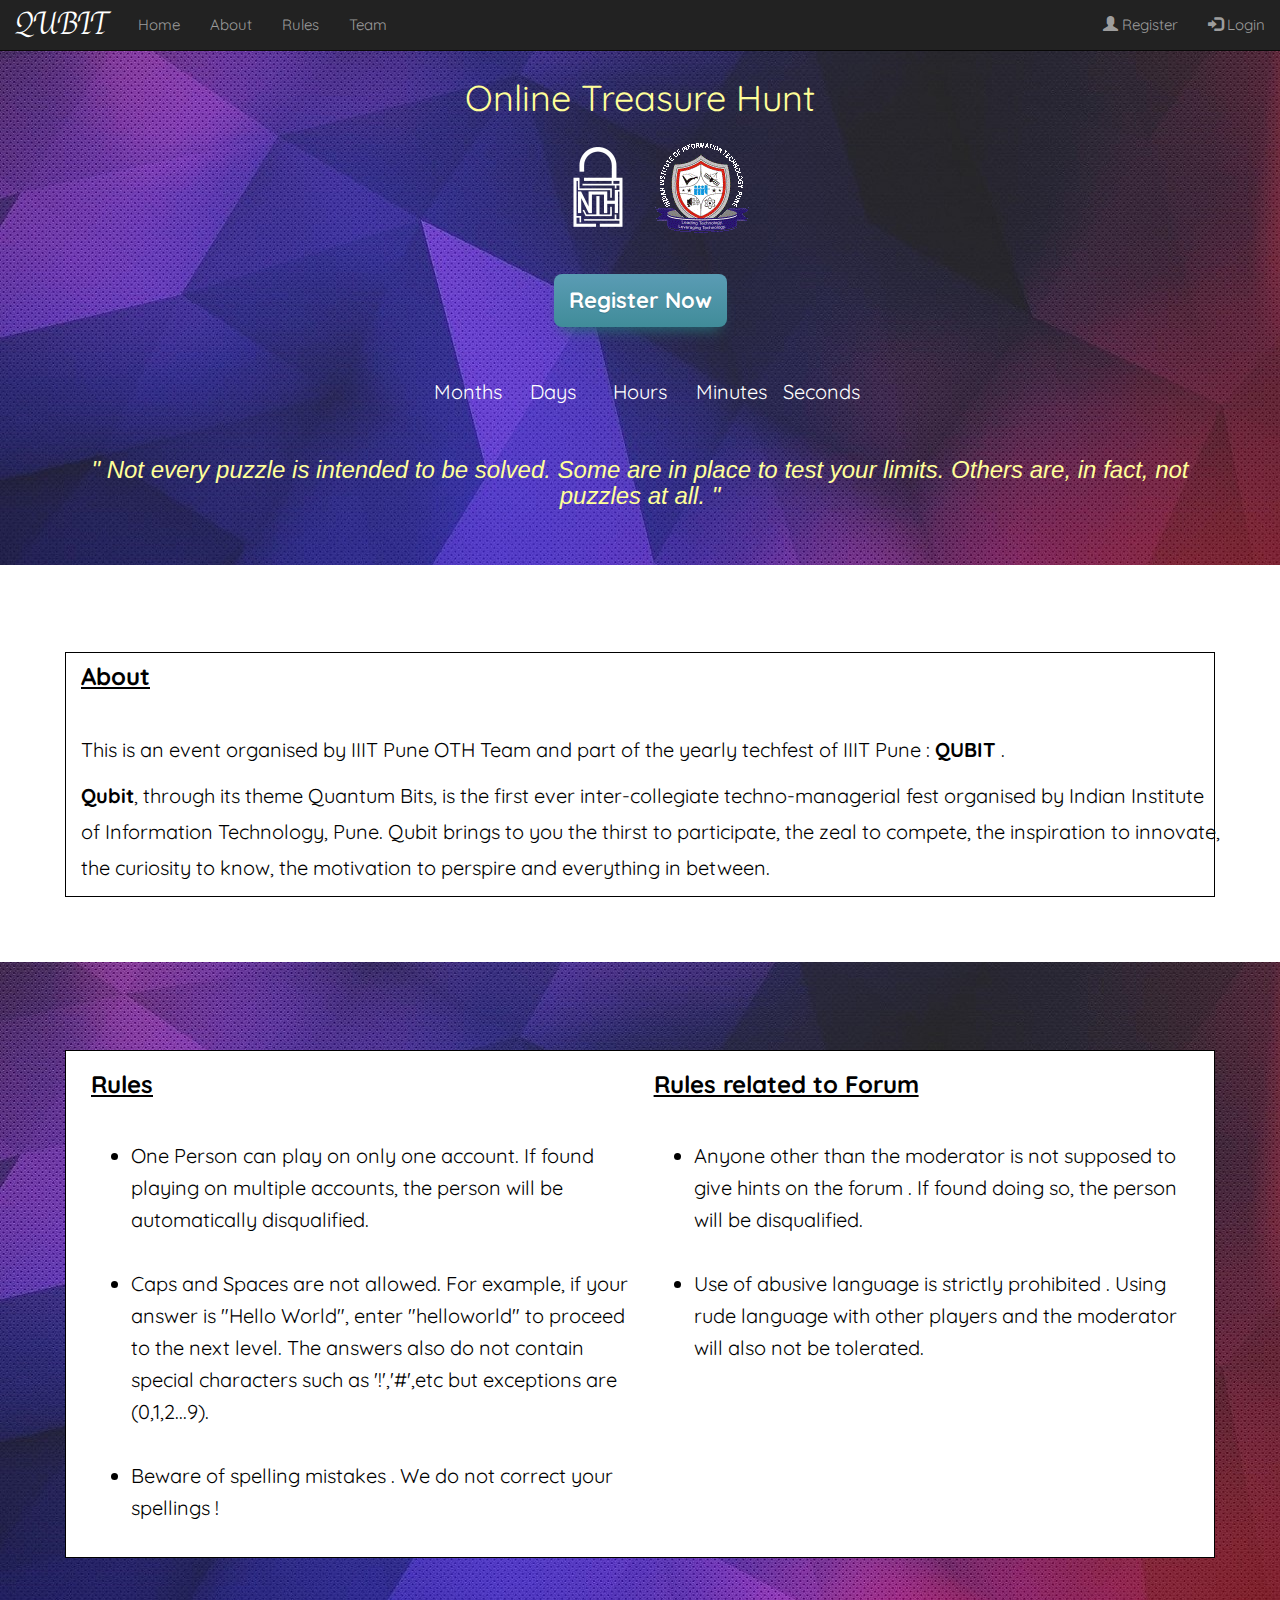
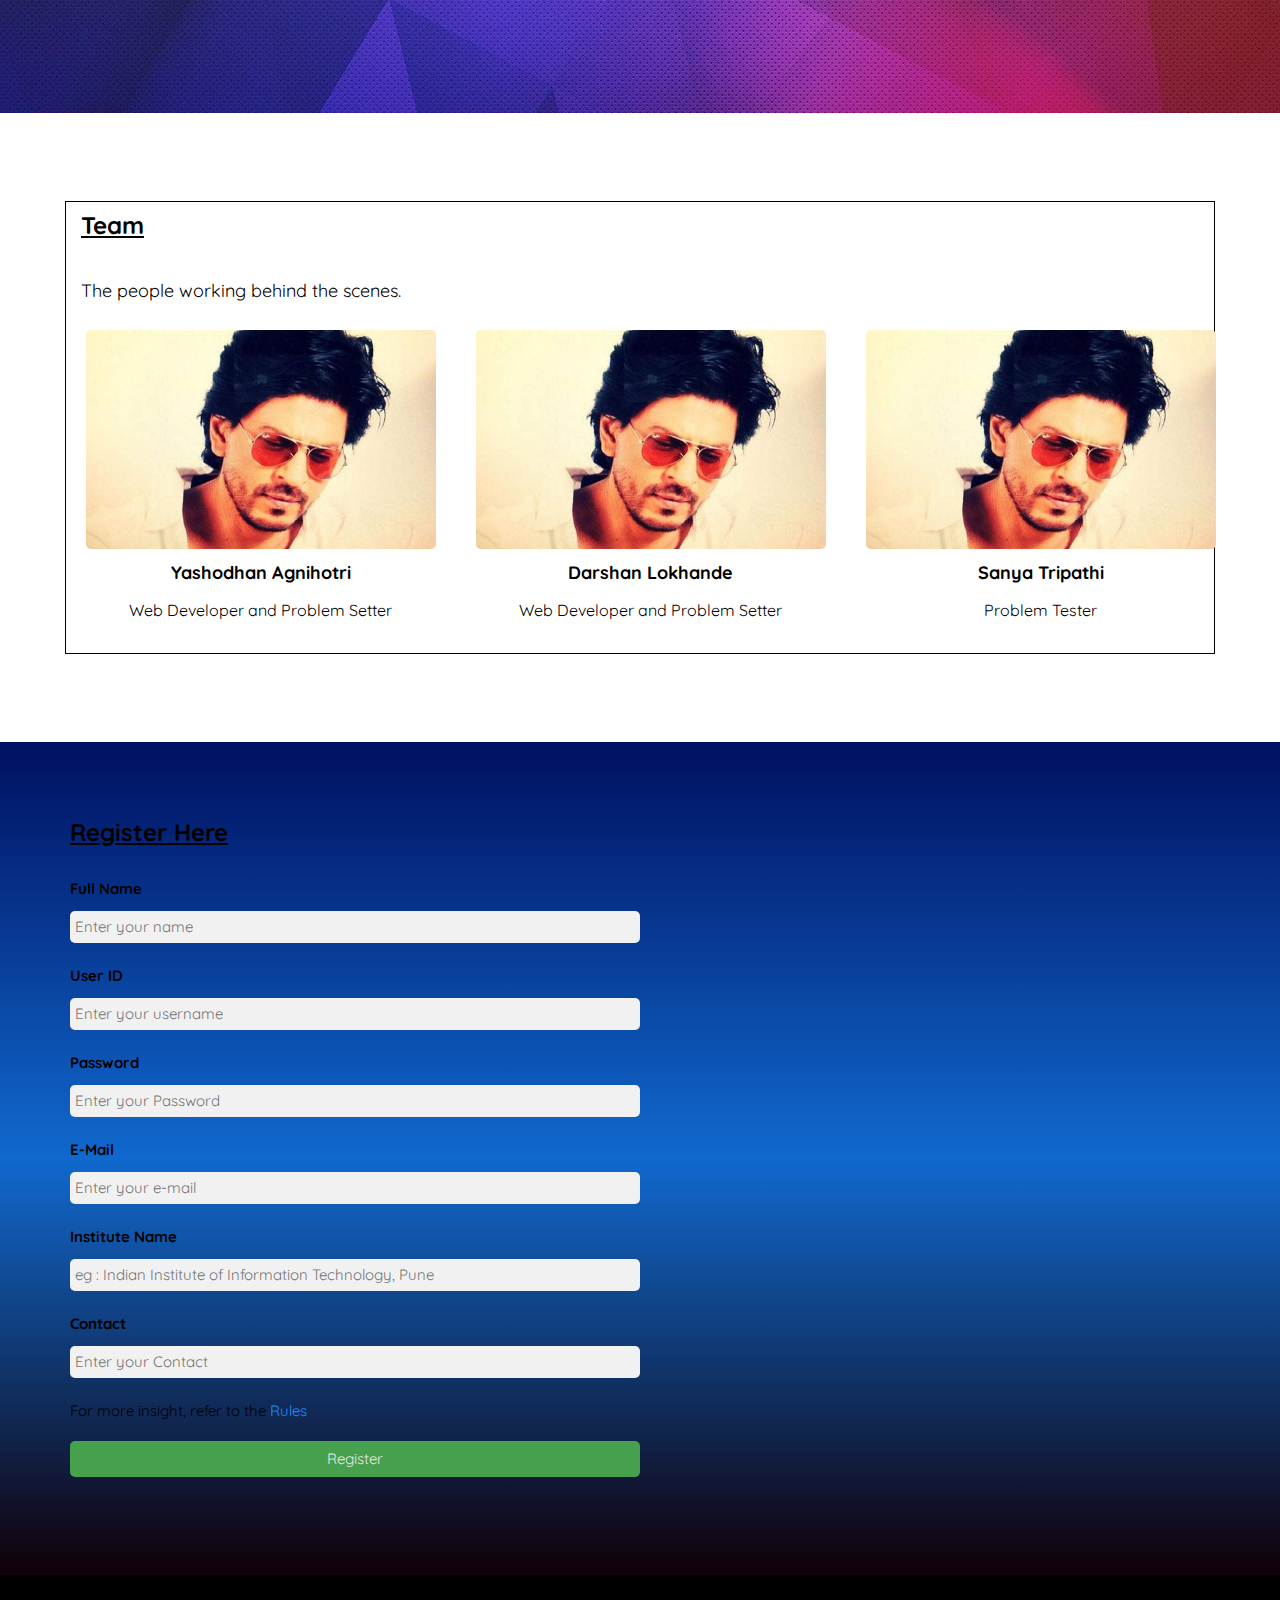
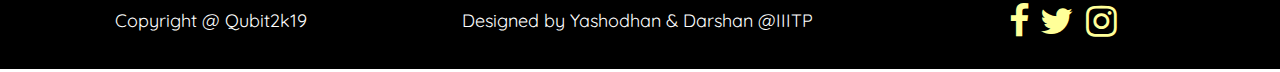
==== index.html @ fe327d82 "Basic" ====
<!DOCTYPE HTML>
<html>

<head>
<title>Online Treasure Hunt | An Event of Qubit 19'</title>
<meta charset="utf-8">
  <meta name="viewport" content="width=device-width, initial-scale=1">
  <link rel="stylesheet" href="https://cdnjs.cloudflare.com/ajax/libs/font-awesome/4.7.0/css/font-awesome.min.css">
  <link rel="stylesheet" href="https://maxcdn.bootstrapcdn.com/bootstrap/3.4.0/css/bootstrap.min.css">
  <link rel="stylesheet" type="text/css" href="styles/w3.css" />
  <link href="https://fonts.googleapis.com/css?family=Quicksand" rel="stylesheet">
  <link href="https://fonts.googleapis.com/css?family=Felipa" rel="stylesheet">
  <script src="https://ajax.googleapis.com/ajax/libs/jquery/3.3.1/jquery.min.js"></script>
  <script src="https://maxcdn.bootstrapcdn.com/bootstrap/3.4.0/js/bootstrap.min.js"></script>
  <script>
$(document).ready(function(){
  $("a").on('click', function(event) {
    if (this.hash !== "") {
      event.preventDefault();

      var hash = this.hash;

      $('html, body').animate({
        scrollTop: $(hash).offset().top
      }, 800, function(){

        window.location.hash = hash;
      });
    } 
  });
});
</script>
  <link rel="stylesheet" type="text/css" href="styles/style1.css" />
</head>

<body>
<div id = "home" class = "heim">

<nav class="navbar navbar-inverse navbar-fixed-top">
  <div class="container-fluid">
    <div class="navbar-header">
      <a class="navbar-brand" href="#home" style = "font-family: 'Felipa', cursive; font-size:30px">QUBIT</a>
    </div>
    <ul class="nav navbar-nav">
      <li><a href="#home">Home</a></li>
      <li><a href="#about">About</a></li>
      <li><a href="#rule">Rules</a></li>
	  <li><a href="#team">Team</a></li>
    </ul>
    <ul class="nav navbar-nav navbar-right">
      <li><a href="#reg"><span class="glyphicon glyphicon-user"></span> Register</a></li>
      <li><a href="login.html"><span class="glyphicon glyphicon-log-in"></span> Login</a></li>
    </ul>
  </div>
</nav>

<div class="w3-animate-opacity">
<br><br><br>
<center>
<h1 class="glow">Online Treasure Hunt</h1>
</center>
</div>

<!-- LOGO Section -->
<center>
<div class = "logo-box">
<img src = "images\nth3.png">
</div>

<div class = "iiitp-box">
<img src = "images\iiitplogo.gif">
</div>
</center>
<!-- Register Button Section -->
<br><br>
<div class="container">
<center>
<a href="#reg" class="myButton">Register Now</a>
</center>
</div>
<!--Clock Section -->
<script>

  //var dateString = "2019/9/15";
  var deadline = new Date(2019,7,15,23);
    
  function updateClock(){
  var today = Date();
  var diff = Date.parse(deadline) - Date.parse(today);
    if(diff<=0){
      clearInterval(interval);
    }
    else{
  var seconds = Math.floor((diff/1000)%60);
  var minutes = Math.floor((diff/1000/60)%60);
  var hours = Math.floor((diff/1000/60/60)%24);
  var days = Math.floor(diff/(1000*60*60*24)%30.5);
  var months = Math.floor(diff/(1000*60*60*24*30.5)%12);
    
     $("#months").text(('0'+months).slice(-2));
     $("#days").text(('0'+days).slice(-2));
     $("#hours").text(('0'+hours).slice(-2));
     $("#minutes").text(('0'+minutes).slice(-2));
     $("#seconds").text(('0'+seconds).slice(-2));
    
    }//EOF ELSE
  
  }//EOF FUNCTION
  
 var interval = setInterval(updateClock,1000);

</script>
<div id="timer">
        <div id="clock">
		<div class="block">
          <span class="digit" id="months" ></span>
            <p style="color:white;">Months</p>
          </div>
        <div class="block">
          <span class="digit" id="days" ></span>
            <p style="color:white;">Days</p>
          </div>
          <div class="block">
            <span class="digit" id="hours"></span>
              <p style="color:white">Hours</p>
          </div>
          <div class="block" >
            <span class="digit" id="minutes"></span>
              <p style="color:white">Minutes</p>
          </div>
  
          <div class="block">
            <span class="digit" id="seconds"></span>
            <p style="color:white">Seconds</p>
        </div>
      </div>
      </div>
	  <div class = "container">
	  <center><h3><i>" Not every puzzle is intended to be solved. Some are in place to test your limits. Others are, in fact, not puzzles at all. "</i></h3></center>
	  </div>

<!-- Content Section -->
<br><br>
</div>
<div id = "about">
<br>
<div class="transbox">
<div class = "container">
<h3 style="font-family:'Quicksand',sans-serif; color:#000;"><b><u>About</u></b></h3><br>
<h4>
<div class = "about">
<p>This is an event organised by IIIT Pune OTH Team and part of the yearly techfest of IIIT Pune : <strong>QUBIT</strong> .</p>
<p><strong>Qubit</strong>, through its theme Quantum Bits, is the first ever inter-collegiate techno-managerial fest organised by Indian Institute of Information Technology, Pune. Qubit brings to you the thirst to participate, the zeal to compete, the inspiration to innovate, the curiosity to know, the motivation to perspire and everything in between.</p> 
</div>
</h4>
</div>
</div>
</div>

<!--Rules Section -->
<div id = "rule" class = "heim">
<br>
<div id="rules">
<div class = "transbox">
<div class = "container">
<span class = "rulescontainer">
<h3 style="font-family:'Quicksand',sans-serif;"><b><u>Rules</u></b></h3><br>
<h4><ul>
<li>One Person can play on only one account. If found playing on multiple accounts, the person will be automatically disqualified.</li><br>
<li>Caps and Spaces are not allowed. For example, if your answer is "Hello World", enter "helloworld" to proceed to the next level. The answers also do not contain special characters such as '!','#',etc but exceptions are (0,1,2...9).</li><br>
<li>Beware of spelling mistakes . We do not correct your spellings !</li><br>
</ul>
</h4>
</span>
<span class = "rulesforumcontainer">
<h3 style = "font-family:'Quicksand',sans-serif;"><b><u>Rules related to Forum</u></b></h3><br>
<h4><ul>
<li>Anyone other than the moderator is not supposed to give hints on the forum . If found doing so, the person will be disqualified. </li><br>
<li>Use of abusive language is strictly prohibited . Using rude language with other players and the moderator will also not be tolerated.</li><br>
</ul>
</h4>
</span>
</div>
</div>
<br><br>
</div>
<br><br>
</div>

<!-- Team Section -->
<div id = "team">
<br>
<div class = "transbox">
<div class = "container">
<h3 style="font-family:'Quicksand',sans-serif; color:#000;"><b><u>Team</u></b></h3><br>
<h5 style="font-family:'Quicksand',sans-serif;">
<p>The people working behind the scenes.</p>
</h5>
<div class="row">
  <div class="column">
    <img src="images/srk.jpg" alt="Snow" style="width:100% ; border-radius:5px;">
	<p>
	<center><h5 style="font-family:'Quicksand',sans-serif; line-height:1.6;"><b>Yashodhan Agnihotri</b></h5></center>
	</p>
	<p>
	<center><h6 style="font-family:'Quicksand',sans-serif; line-height:1.6;">Web Developer and Problem Setter</h6></center>
	</p>
  </div>
  <div class="column">
    <img src="images/srk.jpg" alt="Forest" style="width:100%; border-radius:5px;">
	<p>
	<center><h5 style="font-family:'Quicksand',sans-serif; line-height:1.6;"><b>Darshan Lokhande</b></h5></center>
	</p>
	<p>
	<center><h6 style="font-family:'Quicksand',sans-serif; line-height:1.6;">Web Developer and Problem Setter</h6></center>
	</p>
  </div>
  <div class="column">
    <img src="images/srk.jpg" alt="Mountains" style="width:100%; border-radius:5px;">
	<p>
	<center><h5 style="font-family:'Quicksand',sans-serif; line-height:1.6;"><b>Sanya Tripathi</b></h5></center>
	</p>
	<p>
	<center><h6 style="font-family:'Quicksand',sans-serif; line-height:1.6;">Problem Tester</h6></center>
	</p>
  </div>
</div>
</div>
</div>
<br>
</div>

<!-- Registration Section -->
<div id = "reg" class = "regback">
<form action="action_page.php">
  <div class="container">
  <br><br><br>
	<div class = "colourchange">
    <h3 style = "font-family:'Quicksand',sans-serif;"><b><u>Register Here</u></b></h3><br>
    <label for="name"><b>Full Name</b></label><br>
    <input type="text" placeholder="Enter your name" name="fullname" required>
	<br>
	<label for="username"><b>User ID</b></label><br>
    <input type="text" placeholder="Enter your username" name="username" required>
	<br>
    <label for="psw"><b>Password</b></label><br>
    <input type="password" placeholder="Enter your Password" name="psw" required>
	<br>
	<label for="email"><b>E-Mail</b></label><br>
    <input type="text" placeholder="Enter your e-mail" name="email" required>
	<br>
	<label for="email"><b>Institute Name</b></label><br>
    <input type="text" placeholder="eg : Indian Institute of Information Technology, Pune" name="email" required>
	<br>
    <label for="contact"><b>Contact</b></label><br>
    <input type="text" placeholder="Enter your Contact" name="contact" required>
	<br>
	</div>
    <p class = "colourchange">For more insight, refer to the <a href="#rule" style="color:dodgerblue">Rules</a></p>
    <div class="clearfix">
      <button type="submit" class="signupbtn">Register</button>
    </div>
  </div>
</form>
<br><br><br><br>
</div>

<div class = "footer">
	<div class = "left-footer">
		<br>
				<center>
					<p style="color:#fff;">
					Copyright @ Qubit2k19
				</p>
				</center>
	</div>
	<div class="middle-footer">
		<center>
		<br>	
		<p style="color:#fff;">
			Designed by Yashodhan & Darshan @IIITP 
		</p>
	</center>
	</div>
	<div class = "right-footer">
        <div>
            	<br>
            	<center>
                <a href="https://www.facebook.com/"><i id="social-fb" class="fa fa-facebook fa-3x social"></i></a>
	            <a href="https://twitter.com/"><i id="social-tw" class="fa fa-twitter fa-3x social"></i></a>
	            <a href="https://instagram.com/"><i id="social-ig" class="fa fa-instagram fa-3x social"></i></a>
	            </center>        
		</div>
	</div>
</div>
<div class="footerr">
	</div>
</body>
</html>
---- styles/style1.css ----
:root
{
	--font-family-sans-serif: -apple-system,BlinkMacSystemFont,"Segoe UI",Roboto,"Helvetica Neue",Arial,"Noto Sans",sans-serif,"Apple Color Emoji","Segoe UI Emoji","Segoe UI Symbol","Noto Color Emoji";
    --font-family-monospace: SFMono-Regular,Menlo,Monaco,Consolas,"Liberation Mono","Courier New",monospace;
	
}
html
{
  padding:0;
  margin:0;
}

.heim
{
	background-image:url(../images/back33.jpg) ; 
	background-repeat : no-repeat;
	
}

body
{
	font-size:100%;
	color:#ffff99;
	height:100%;
	font-family:'Quicksand',sans-serif;
  
}

#clock{
  display:block;
  width:40vw;
  margin-left:auto;
  margin-right:auto;
  margin-top:20px;
  padding:20px;
  text-align:center;
  
}

.footer
{
	width:100%;
	height:90px;
	background:#000;
	border: 0px;
	border-collapse: collapse;
	margin:0;
	padding:0;

}

.footerr
{
  width:100%;
  background:#000;
  border: 0px;
  border-collapse: collapse;
  margin:0;
  padding:0;
  height:4px;
}

div.left-footer
{
	display:inline-block;
	width:33%;
  height:100%;
  font-size:120%;
	overflow:hidden;
  padding-top: 5px;

  
}

div.middle-footer
{
  width:33%;
  display:inline-block;
  overflow:hidden;
  height:100%;
  font-size:120%;
  padding-top: 5px;
}

div.right-footer
{
	display:inline-block;
	width:33%;
  height:100%; 
	overflow:hidden;
}

/*Social icons footer begin */
.social:hover {
     -webkit-transform: scale(1.1);
     -moz-transform: scale(1.1);
     -o-transform: scale(1.1);
 }
 .social {
     -webkit-transform: scale(0.8);
     /* Browser Variations: */
     
     -moz-transform: scale(0.8);
     -o-transform: scale(0.8);
     -webkit-transition-duration: 0.5s;
     -moz-transition-duration: 0.5s;
     -o-transition-duration: 0.5s;
 }

/*
    Multicoloured Hover Variations
*/
 
 #social-fb:hover {
     color: #3B5998;
 }
 #social-tw:hover {
     color: #4099FF;
 }
 #social-ig:hover {
     color: #d34836;
 }
 
/*Social icons footer end */


.block{
  display:inline-block;
  width:16%;
  margin:0.3vw;
  padding:0.5vw;
  font-size:20px;
  text-align:center;
}

.digit{
  display:block;
  font-size:50px;
  background-color:#237bc4;
  overflow:hidden;
  color:#18123C;
}


ul
{
	line-height:1.6;
	font-family:'Quicksand',sans-serif;
}

.glow {
  text-align: center;
  -webkit-animation: glow 1s ease-in-out infinite alternate;
  -moz-animation: glow 1s ease-in-out infinite alternate;
  animation: glow 1s ease-in-out infinite alternate;
  font-family:'Quicksand',sans-serif;
}

.about
{
	line-height:1.8;
	font-family:'Quicksand',sans-serif;
	color:#000;
}

span.rulescontainer
{
	display:inline-block;
	width:49%;
	height:500px;
	padding:10px;
	font-family:'Quicksand',sans-serif;
	color:#000;
	overflow:hidden;
}

span.rulesforumcontainer
{
	display:inline-block;
	width:49%;
	height:500px;
	padding:10px;
	overflow:hidden;
	font-family:'Quicksand',sans-serif;
	color:#000;
}

div.transbox 
{
	margin:65px;
  background-color: #ffffff;
  color:#000;
  border: 1px solid black;
  filter: alpha(opacity=60); 
  /* For IE8 and earlier */
}

@-webkit-keyframes glow {
  from {
    text-shadow: 0 0 1px #fff, 0 0 3px #fff, 0 0 5px #0053b2, 0 0 7px #0053b2, 0 0 8px #0053b2, 0 0 9px #0053b2, 0 0 10px #0053b2;
  }
  to {
    text-shadow: 0 0 2px #fff, 0 0 4px #3188ed, 0 0 6px #3188ed, 0 0 7px #3188ed, 0 0 8px #3188ed, 0 0 9px #3188ed, 0 0 10px #3188ed;
  }
}

.logo-box
{
	display:inline-block;
	background:url(images\iiitplogo.png);
	 width: 100px;
	height: 100px;
	padding: 10px;
  
}

.iiitp-box
{
	display:inline-block;
	background:url(images\nth3.png);
	 width: 100px;
  height: 100px;
  padding: 10px;  
}

.myButton {
	-moz-box-shadow: 0px 10px 14px -7px #276873;
	-webkit-box-shadow: 0px 10px 14px -7px #276873;
	box-shadow: 0px 10px 14px -7px #276873;
	background:-webkit-gradient(linear, left top, left bottom, color-stop(0.05, #599bb3), color-stop(1, #408c99));
	background:-moz-linear-gradient(top, #599bb3 5%, #408c99 100%);
	background:-webkit-linear-gradient(top, #599bb3 5%, #408c99 100%);
	background:-o-linear-gradient(top, #599bb3 5%, #408c99 100%);
	background:-ms-linear-gradient(top, #599bb3 5%, #408c99 100%);
	background:linear-gradient(to bottom, #599bb3 5%, #408c99 100%);
	filter:progid:DXImageTransform.Microsoft.gradient(startColorstr='#599bb3', endColorstr='#408c99',GradientType=0);
	background-color:#599bb3;
	-moz-border-radius:8px;
	-webkit-border-radius:8px;
	border-radius:8px;
	display:inline-block;
	cursor:pointer;
	color:#ffffff;
	font-family:Arial;
	font-size:22px;
	font-weight:bold;
	padding:10px 15px;
	text-decoration:none;
	text-shadow:0px 1px 0px #3d768a;
	font-family:'Quicksand',sans-serif;
}
.myButton:hover {
	background:-webkit-gradient(linear, left top, left bottom, color-stop(0.05, #408c99), color-stop(1, #599bb3));
	background:-moz-linear-gradient(top, #408c99 5%, #599bb3 100%);
	background:-webkit-linear-gradient(top, #408c99 5%, #599bb3 100%);
	background:-o-linear-gradient(top, #408c99 5%, #599bb3 100%);
	background:-ms-linear-gradient(top, #408c99 5%, #599bb3 100%);
	background:linear-gradient(to bottom, #408c99 5%, #599bb3 100%);
	filter:progid:DXImageTransform.Microsoft.gradient(startColorstr='#408c99', endColorstr='#599bb3',GradientType=0);
	background-color:#408c99;
	font-family:'Quicksand',sans-serif;
	text-decoration:none;
	color:#fff;
}
.myButton:active {
	position:relative;
	top:1px;
	font-family:'Quicksand',sans-serif;
	text-decoration:none;
}

.regback
{
	background-image:linear-gradient(to bottom, #001060, #1069ce , #110008);
	background-repeat:no-repaeat;
}
.column {
  float: left;
  width: 33.33%;
  padding: 20px;
}

.row::after {
  content: "";
  clear: both;
  display: table;
}
/*Login */

.myLogin {
	-moz-box-shadow: 0px 10px 14px -7px #276873;
	-webkit-box-shadow: 0px 10px 14px -7px #276873;
	box-shadow: 0px 10px 14px -7px #276873;
	background:-webkit-gradient(linear, left top, left bottom, color-stop(0.05, #4caf50), color-stop(1, #329936));
	background:-moz-linear-gradient(top, #4caf50 5%, #329936 100%);
	background:-webkit-linear-gradient(top, #4caf50 5%, #329936 100%);
	background:-o-linear-gradient(top, #4caf50 5%, #329936 100%);
	background:-ms-linear-gradient(top, #4caf50 5%, #329936 100%);
	background:linear-gradient(to bottom, #4caf50 5%, #329936 100%);
	filter:progid:DXImageTransform.Microsoft.gradient(startColorstr='#4caf50', endColorstr='#329936',GradientType=0);
	background-color:#4caf50;
	-moz-border-radius:8px;
	-webkit-border-radius:8px;
	border-radius:8px;
	display:inline-block;
	cursor:pointer;
	color:#ffffff;
	font-family:Arial;
	font-size:15px;
	font-weight:bold;
	padding:10px 15px;
	text-decoration:none;
	text-shadow:0px 1px 0px #3bc644;
	font-family:'Quicksand',sans-serif;
}
.myLogin:hover {
	background:-webkit-gradient(linear, left top, left bottom, color-stop(0.05,#329936 ), color-stop(1, #4caf50));
	background:-moz-linear-gradient(top, #329936 5%, #4caf50 100%);
	background:-webkit-linear-gradient(top, #329936 5%, #4caf50 100%);
	background:-o-linear-gradient(top, #329936 5%, #4caf50 100%);
	background:-ms-linear-gradient(top, #329936 5%, #4caf50 100%);
	background:linear-gradient(to bottom, #329936 5%, #4caf50 100%);
	filter:progid:DXImageTransform.Microsoft.gradient(startColorstr='#329936', endColorstr='#4caf50',GradientType=0);
	background-color:#329936;
	font-family:'Quicksand',sans-serif;
}
.myLogin:active {
	position:relative;
	top:1px;
	font-family:'Quicksand',sans-serif;
}

/* Login End*/


* {box-sizing: border-box}

/* Full-width input fields */
  input[type=text], input[type=password] {
  width: 50%;
  padding: 5px;
  margin: 5px 0 22px 0;
  display: inline-block;
  border: none;
  border-radius:5px;
  background: #f1f1f1;
  color:#000;
}

input[type=text]:focus, input[type=password]:focus {
  background-color: #ddd;
  outline: none;
}

hr {
  margin-bottom: 25px;
}

/* Set a style for all buttons */
button {
  background-color: #4CAF50;
  color: white;
  padding: 7px 20px;
  margin: 8px 0;
  border: none;
  border-radius:5px;
  cursor: pointer;
  width: 100%;
  opacity: 0.9;
}

button:hover {
  opacity:1;
}

/* Extra styles for the cancel button */
.cancelbtn {
  padding: 14px 20px;
  background-color: #f44336;
}

/* Float cancel and signup buttons and add an equal width */
.cancelbtn, .signupbtn {
  float: left;
  width: 50%;
}

/* Add padding to container elements */

/* Clear floats */
.clearfix::after {
  content: "";
  clear: both;
  display: table;
}

/* Change styles for cancel button and signup button on extra small screens */
@media screen and (max-width: 300px) {
  .cancelbtn, .signupbtn {
    width: 100%;
  }
}

.colourchange
{
	color:#000;
}

/* Login html css */
.card-container.card {
    max-width: 350px;
    padding: 40px 40px;
}

.btn {
    font-weight: 700;
    height: 36px;
    -moz-user-select: none;
    -webkit-user-select: none;
    user-select: none;
    cursor: default;
}

/*
 * Card component
 */
.card {
	opacity:0.8;
    background-color: #302f2f;
    /* just in case there no content*/
    padding: 20px 25px 30px;
    margin: 0 auto 25px;
    margin-top: 50px;
    /* shadows and rounded borders */
    -moz-border-radius: 2px;
    -webkit-border-radius: 2px;
    border-radius: 2px;
    -moz-box-shadow: 0px 2px 2px rgba(0, 0, 0, 0.3);
    -webkit-box-shadow: 0px 2px 2px rgba(0, 0, 0, 0.3);
    box-shadow: 0px 2px 2px rgba(0, 0, 0, 0.3);
}

.profile-img-card {
    width: 96px;
    height: 96px;
    margin: 0 auto 10px;
    display: block;
    -moz-border-radius: 50%;
    -webkit-border-radius: 50%;
    border-radius: 50%;
}

/*
 * Form styles
 */
.profile-name-card {
    font-size: 16px;
    font-weight: bold;
    text-align: center;
    margin: 10px 0 0;
    min-height: 1em;
}

.reauth-email {
    display: block;
    color: #404040;
    line-height: 2;
    margin-bottom: 10px;
    font-size: 14px;
    text-align: center;
    overflow: hidden;
    text-overflow: ellipsis;
    white-space: nowrap;
    -moz-box-sizing: border-box;
    -webkit-box-sizing: border-box;
    box-sizing: border-box;
}

.form-signin #inputEmail,
.form-signin #inputPassword {
    direction: ltr;
    height: 44px;
    font-size: 16px;
	opacity:1;
}

.form-signin input[type=email],
.form-signin input[type=password],
.form-signin input[type=text],
.form-signin button {
    width: 100%;
    display: block;
    margin-bottom: 10px;
    z-index: 1;
    position: relative;
    -moz-box-sizing: border-box;
    -webkit-box-sizing: border-box;
    box-sizing: border-box;
}

.form-signin .form-control:focus {
    border-color: rgb(104, 145, 162);
    outline: 0;
    -webkit-box-shadow: inset 0 1px 1px rgba(0,0,0,.075),0 0 8px rgb(104, 145, 162);
    box-shadow: inset 0 1px 1px rgba(0,0,0,.075),0 0 8px rgb(104, 145, 162);
}

.btn.btn-signin {
    /*background-color: #4d90fe; */
    background-color: rgb(104, 145, 162);
    /* background-color: linear-gradient(rgb(104, 145, 162), rgb(12, 97, 33));*/
    padding: 0px;
    font-weight: 700;
    font-size: 14px;
    height: 36px;
    -moz-border-radius: 3px;
    -webkit-border-radius: 3px;
    border-radius: 3px;
    border: none;
    -o-transition: all 0.218s;
    -moz-transition: all 0.218s;
    -webkit-transition: all 0.218s;
    transition: all 0.218s;
}

.btn.btn-signin:hover,
.btn.btn-signin:active,
.btn.btn-signin:focus {
    background-color: rgb(12, 97, 33);
}

.forgot-password {
    color: rgb(104, 145, 162);
}

.forgot-password:hover,
.forgot-password:active,
.forgot-password:focus{
    color: rgb(12, 97, 33);
}
/*End login html css */
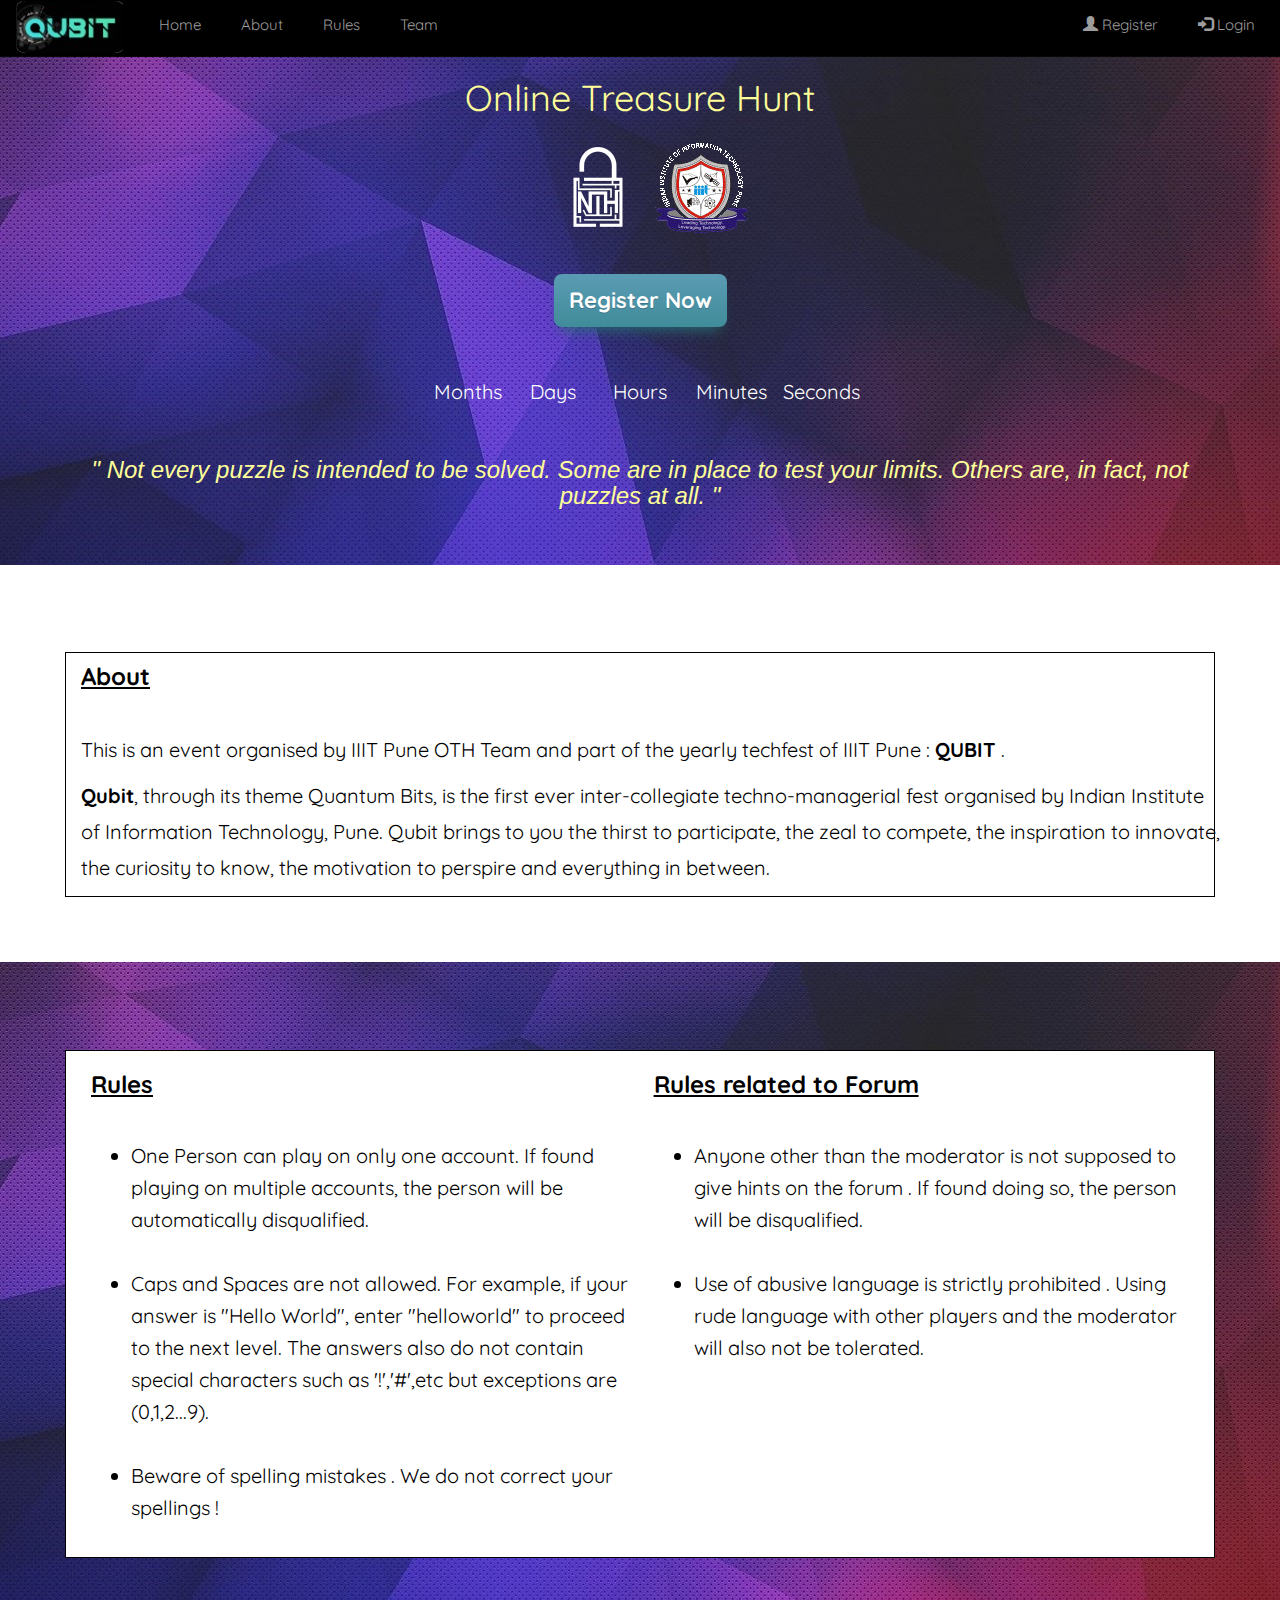
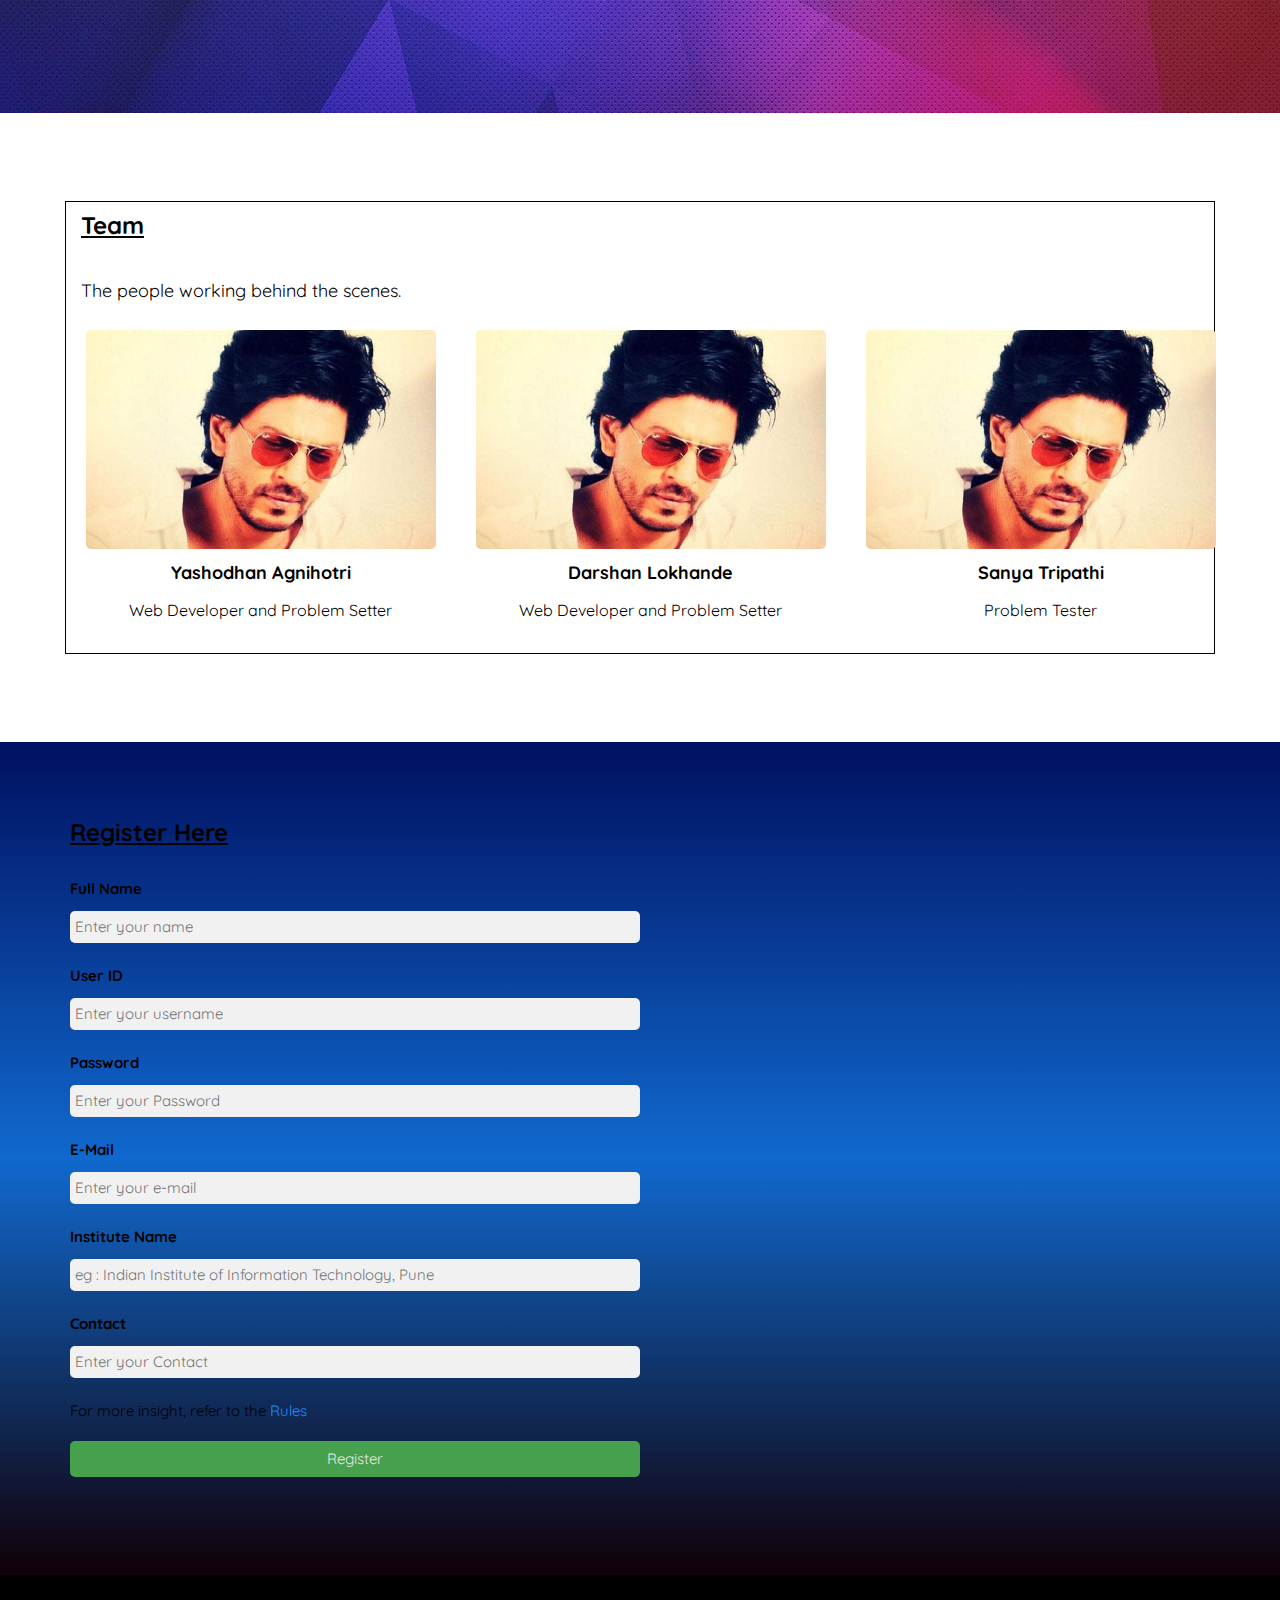
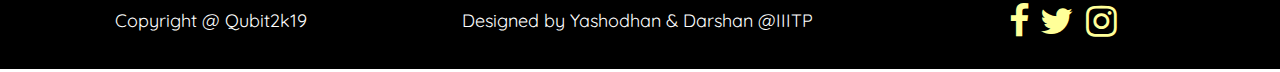
==== commit 2980c8c6: "Yashodhan - QUBIT LOGO Edit" ====
--- a/index.html
+++ b/index.html
@@ -39,9 +39,9 @@
 <nav class="navbar navbar-inverse navbar-fixed-top">
   <div class="container-fluid">
     <div class="navbar-header">
-      <a class="navbar-brand" href="#home" style = "font-family: 'Felipa', cursive; font-size:30px">QUBIT</a>
+      <a class="pull-left" href="#home"><img src = "images/qubitlogo.png"></a>
     </div>
-    <ul class="nav navbar-nav">
+    <ul class="nav navbar-nav" style = "padding-left:20px;">
       <li><a href="#home">Home</a></li>
       <li><a href="#about">About</a></li>
       <li><a href="#rule">Rules</a></li>
@@ -151,6 +151,7 @@
 <div class = "about">
 <p>This is an event organised by IIIT Pune OTH Team and part of the yearly techfest of IIIT Pune : <strong>QUBIT</strong> .</p>
 <p><strong>Qubit</strong>, through its theme Quantum Bits, is the first ever inter-collegiate techno-managerial fest organised by Indian Institute of Information Technology, Pune. Qubit brings to you the thirst to participate, the zeal to compete, the inspiration to innovate, the curiosity to know, the motivation to perspire and everything in between.</p> 
+<p></p>
 </div>
 </h4>
 </div>
--- a/styles/style1.css
+++ b/styles/style1.css
@@ -540,7 +540,17 @@
 }
 /*End login html css */
 
-
-
-
-
+.navbar
+{
+	background:#000;
+}
+
+nav li
+{
+	padding-right:10px;
+}
+
+
+
+
+
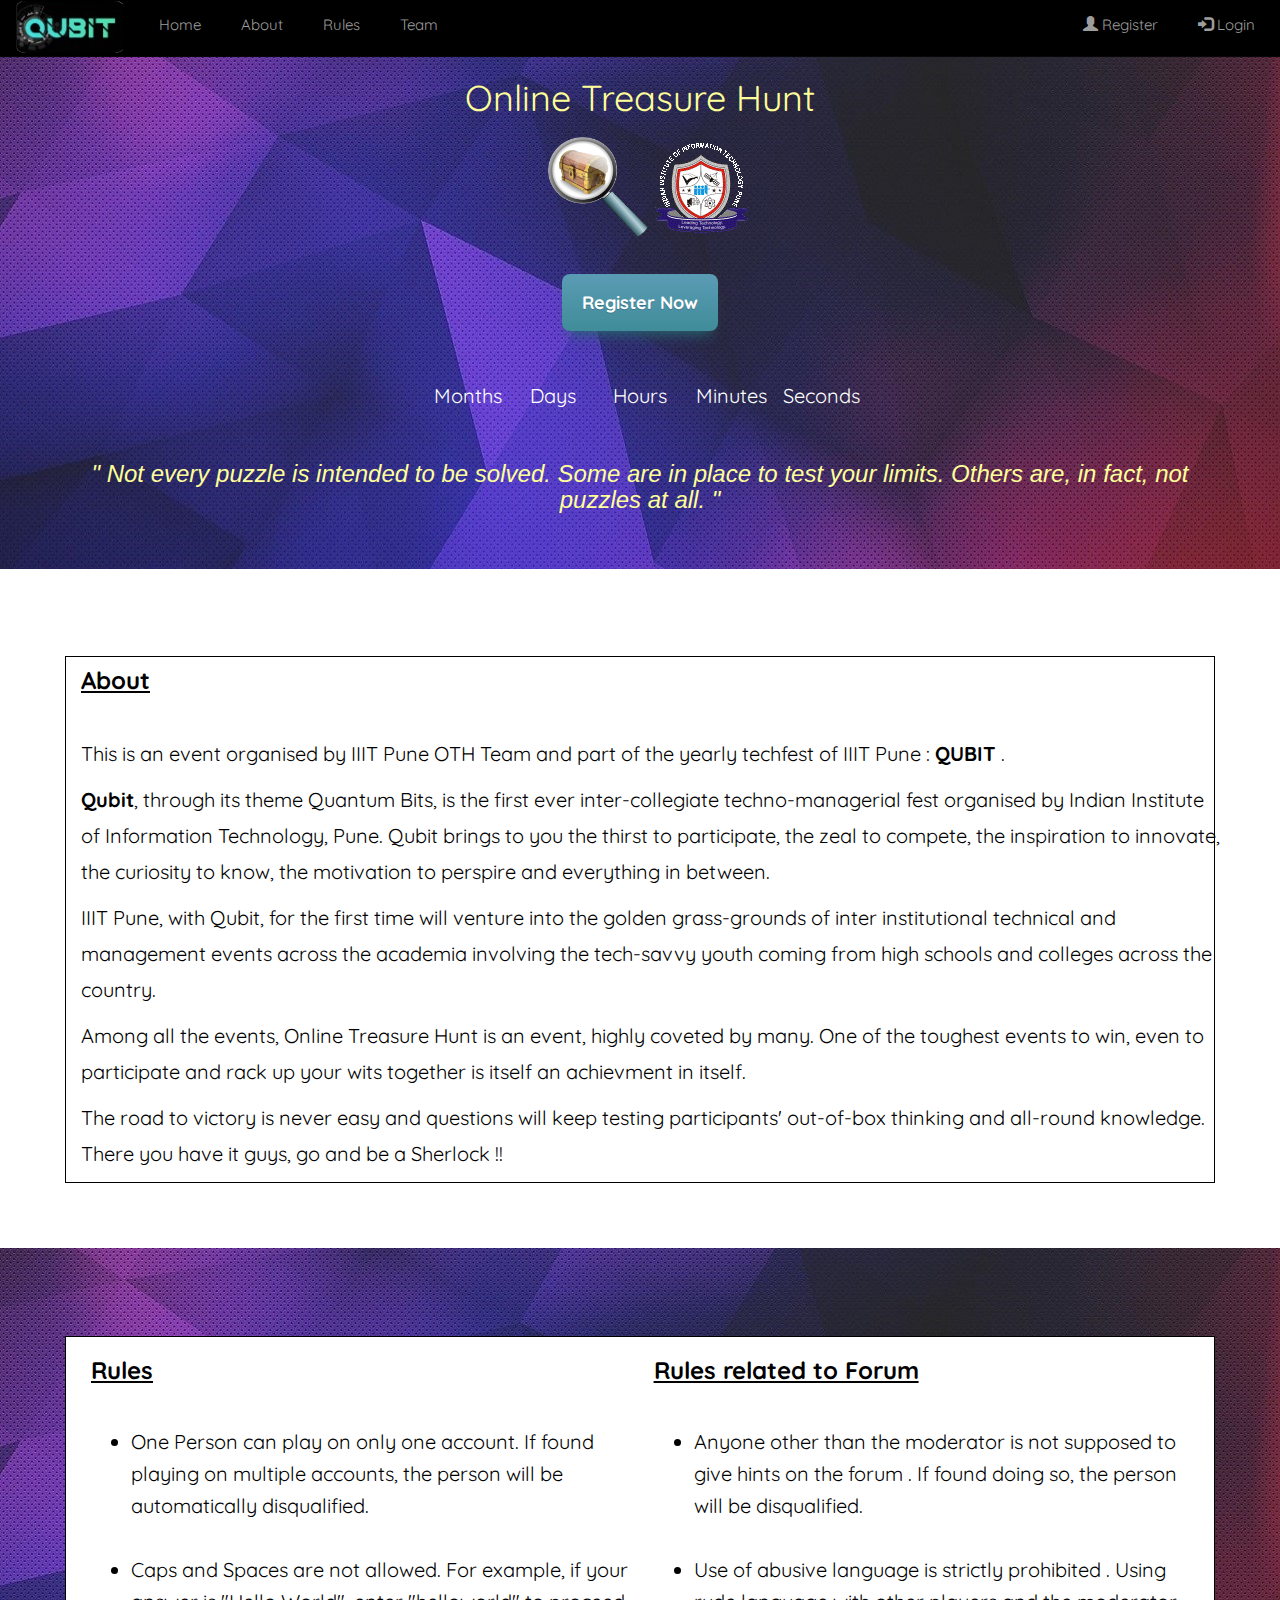
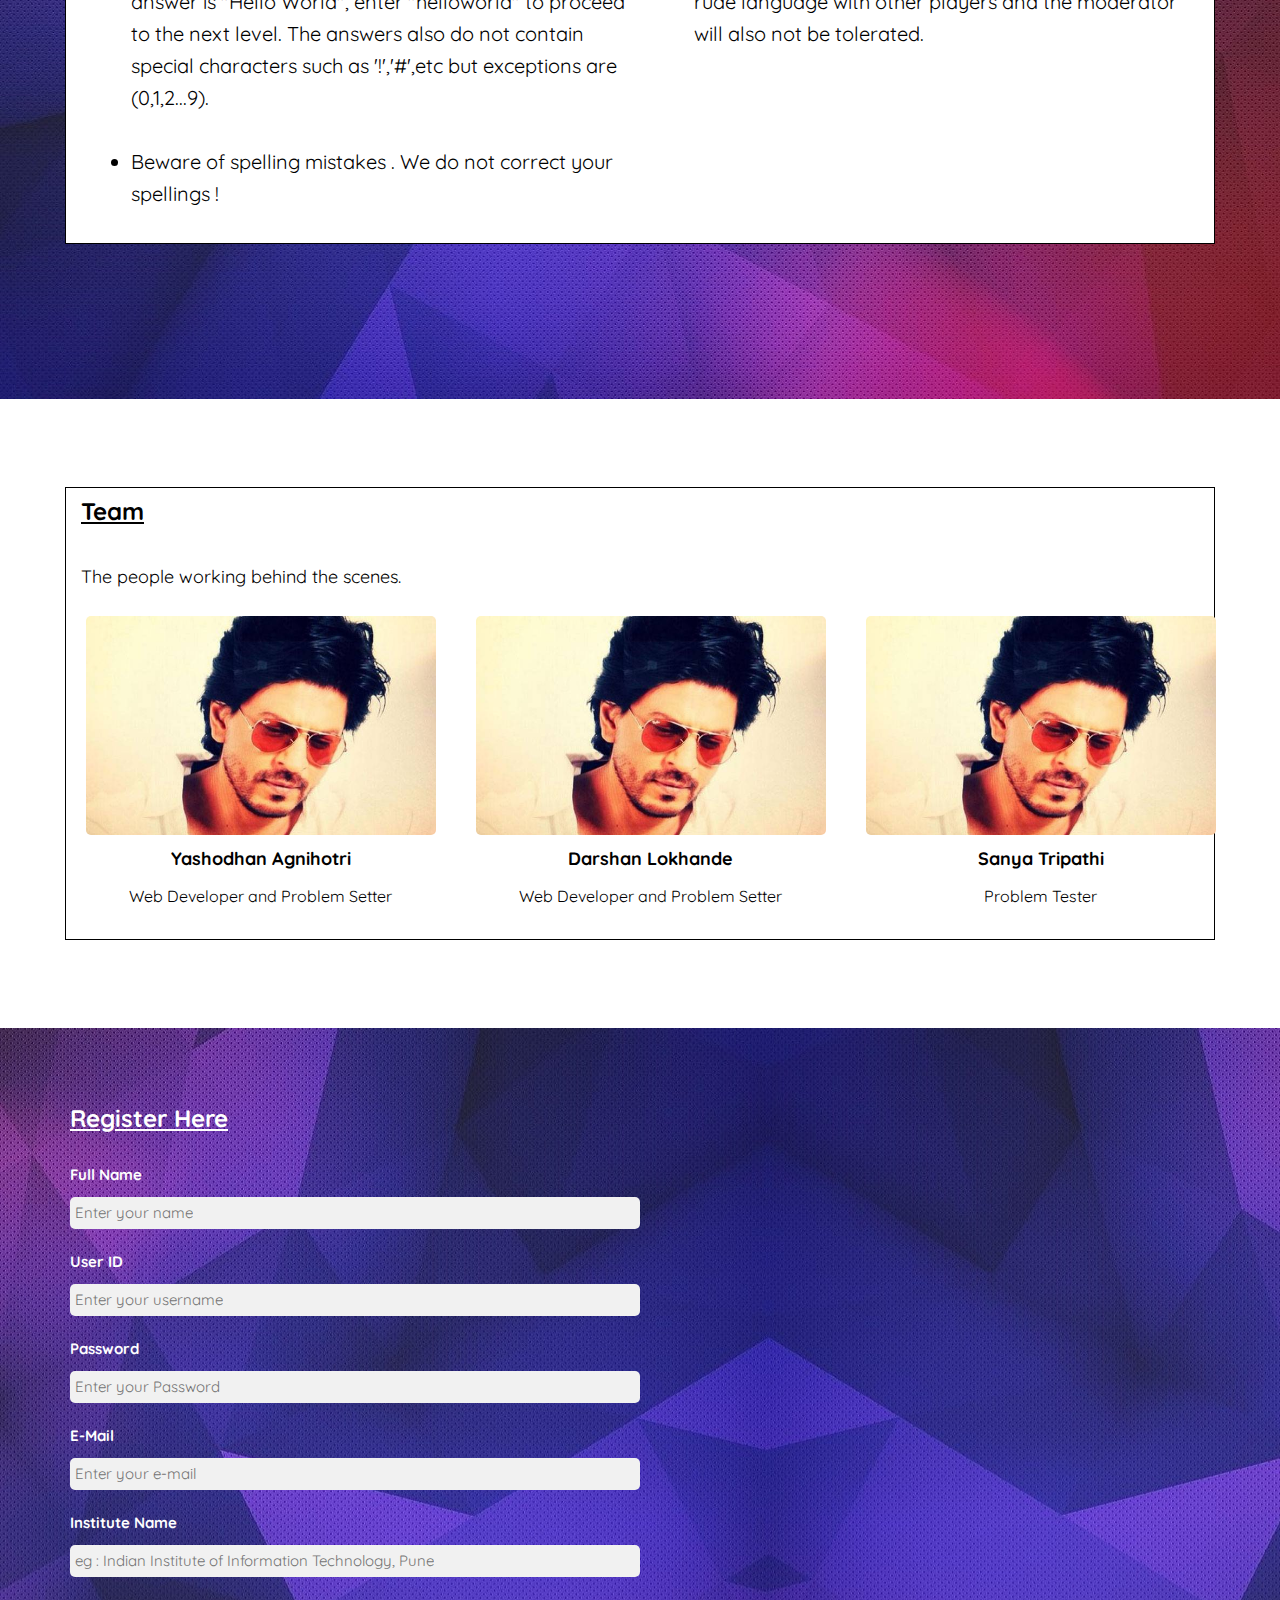
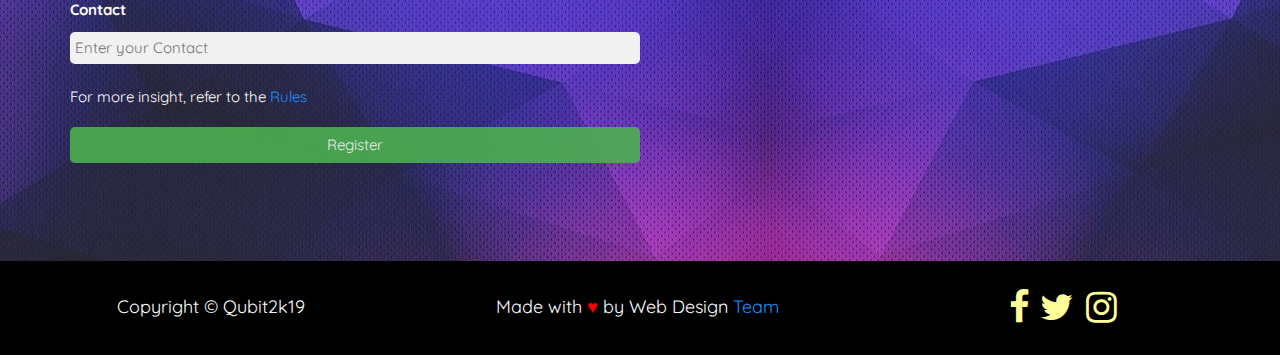
==== commit 969d0ea5: "31 March" ====
--- a/index.html
+++ b/index.html
@@ -5,6 +5,7 @@
 <title>Online Treasure Hunt | An Event of Qubit 19'</title>
 <meta charset="utf-8">
   <meta name="viewport" content="width=device-width, initial-scale=1">
+  <link rel="icon" href="images/othlogo.png" type="image/gif" sizes="16x16">
   <link rel="stylesheet" href="https://cdnjs.cloudflare.com/ajax/libs/font-awesome/4.7.0/css/font-awesome.min.css">
   <link rel="stylesheet" href="https://maxcdn.bootstrapcdn.com/bootstrap/3.4.0/css/bootstrap.min.css">
   <link rel="stylesheet" type="text/css" href="styles/w3.css" />
@@ -64,7 +65,7 @@
 <!-- LOGO Section -->
 <center>
 <div class = "logo-box">
-<img src = "images\nth3.png">
+<img src = "images\othlogo.png" height = "100px" width = "100px" >
 </div>
 
 <div class = "iiitp-box">
@@ -151,7 +152,9 @@
 <div class = "about">
 <p>This is an event organised by IIIT Pune OTH Team and part of the yearly techfest of IIIT Pune : <strong>QUBIT</strong> .</p>
 <p><strong>Qubit</strong>, through its theme Quantum Bits, is the first ever inter-collegiate techno-managerial fest organised by Indian Institute of Information Technology, Pune. Qubit brings to you the thirst to participate, the zeal to compete, the inspiration to innovate, the curiosity to know, the motivation to perspire and everything in between.</p> 
-<p></p>
+<p>IIIT Pune, with Qubit, for the first time will venture into the golden grass-grounds  of inter institutional technical and management events across the academia involving the tech-savvy youth coming from high schools and colleges across the country.</p>
+<p>Among all the events, Online Treasure Hunt is an event, highly coveted by many. One of the toughest events to win, even to participate and rack up your wits together is itself an achievment in itself.</p>
+<p>The road to victory is never easy and questions will keep testing participants' out-of-box thinking and all-round knowledge. There you have it guys, go and be a Sherlock !! </p>
 </div>
 </h4>
 </div>
@@ -271,7 +274,7 @@
 		<br>
 				<center>
 					<p style="color:#fff;">
-					Copyright @ Qubit2k19
+					Copyright &copy; Qubit2k19
 				</p>
 				</center>
 	</div>
@@ -279,7 +282,7 @@
 		<center>
 		<br>	
 		<p style="color:#fff;">
-			Designed by Yashodhan & Darshan @IIITP 
+			Made with <span style="font-size:100%;color:red;">&hearts;</span> by Web Design <a href = "#team" style = "color:dodgerblue;">Team</a>
 		</p>
 	</center>
 	</div>
--- a/styles/style1.css
+++ b/styles/style1.css
@@ -242,9 +242,9 @@
 	cursor:pointer;
 	color:#ffffff;
 	font-family:Arial;
-	font-size:22px;
+	font-size:18px;
 	font-weight:bold;
-	padding:10px 15px;
+	padding:15px 20px;
 	text-decoration:none;
 	text-shadow:0px 1px 0px #3d768a;
 	font-family:'Quicksand',sans-serif;
@@ -271,8 +271,7 @@
 
 .regback
 {
-	background-image:linear-gradient(to bottom, #001060, #1069ce , #110008);
-	background-repeat:no-repaeat;
+	background-image:url(../images/back68.jpg);
 }
 .column {
   float: left;
@@ -404,6 +403,11 @@
 .colourchange
 {
 	color:#000;
+}
+
+#reg .colourchange
+{
+	color:#fff;
 }
 
 /* Login html css */
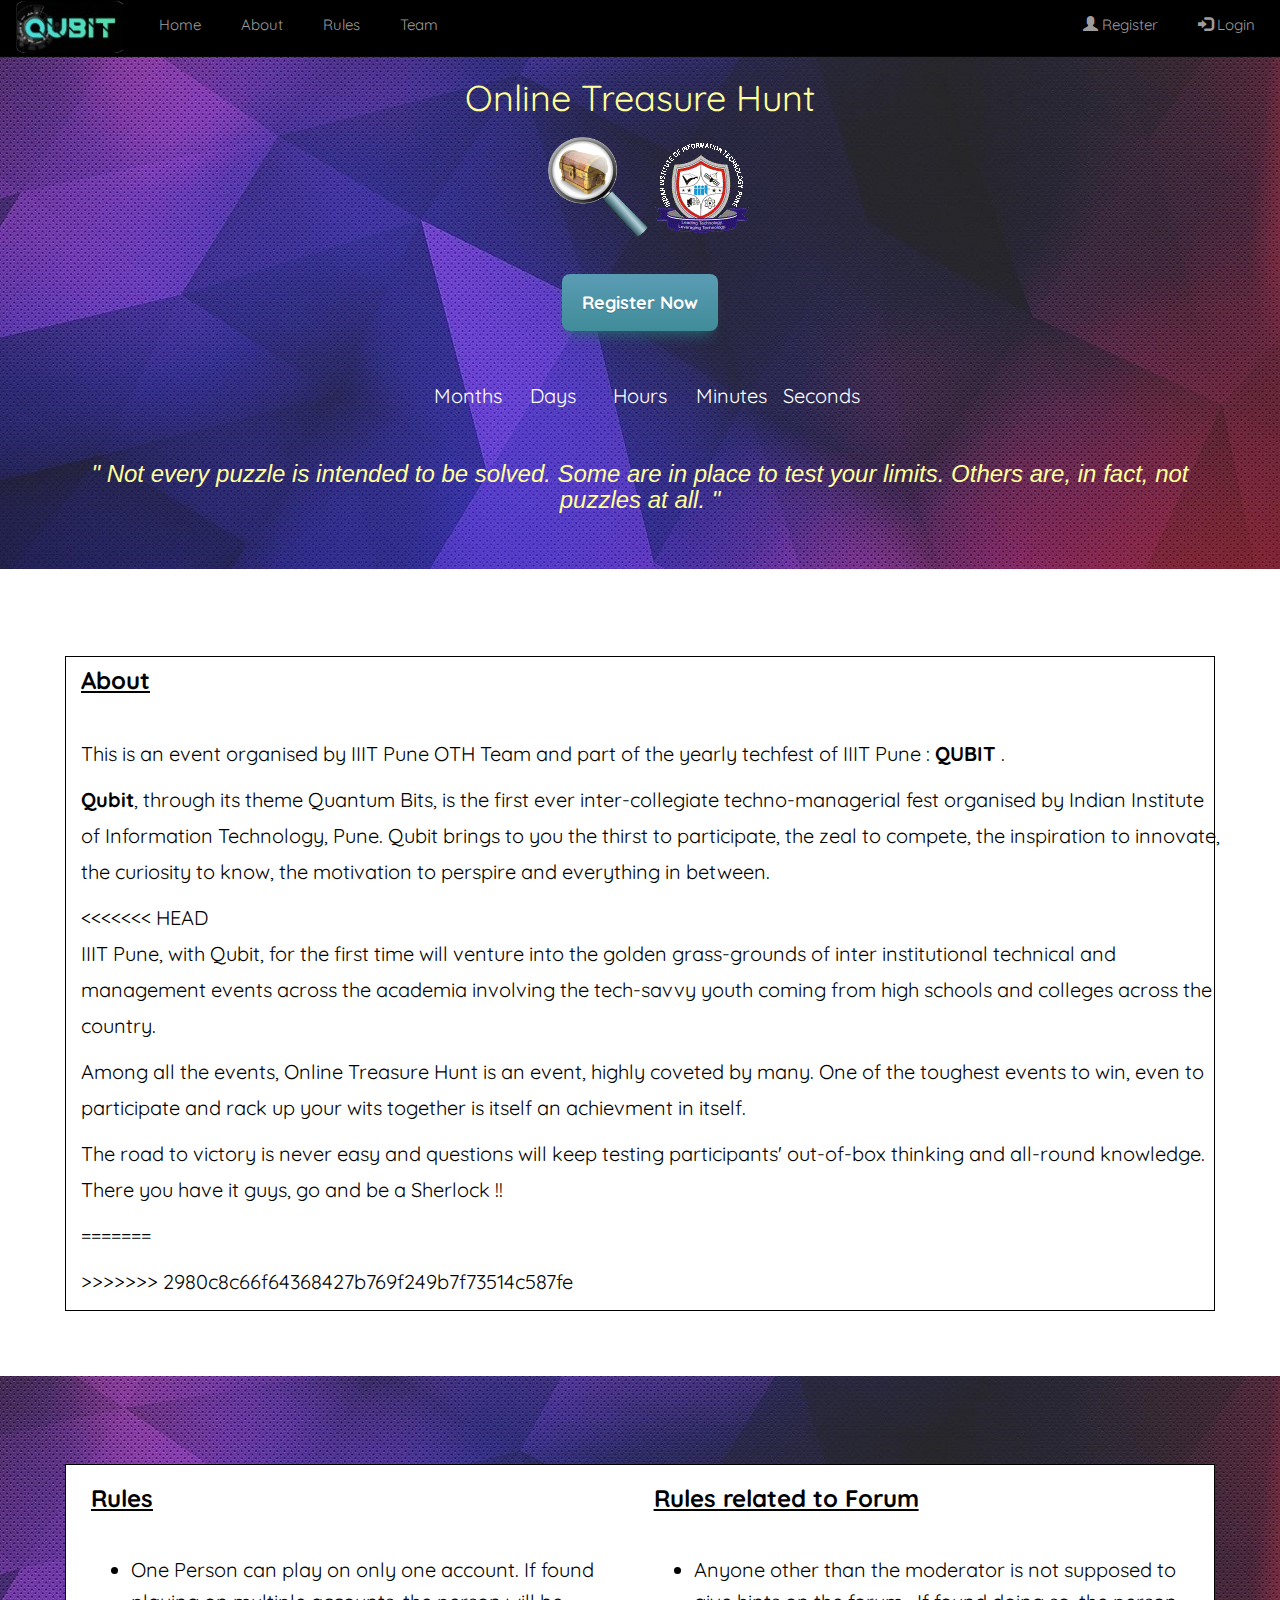
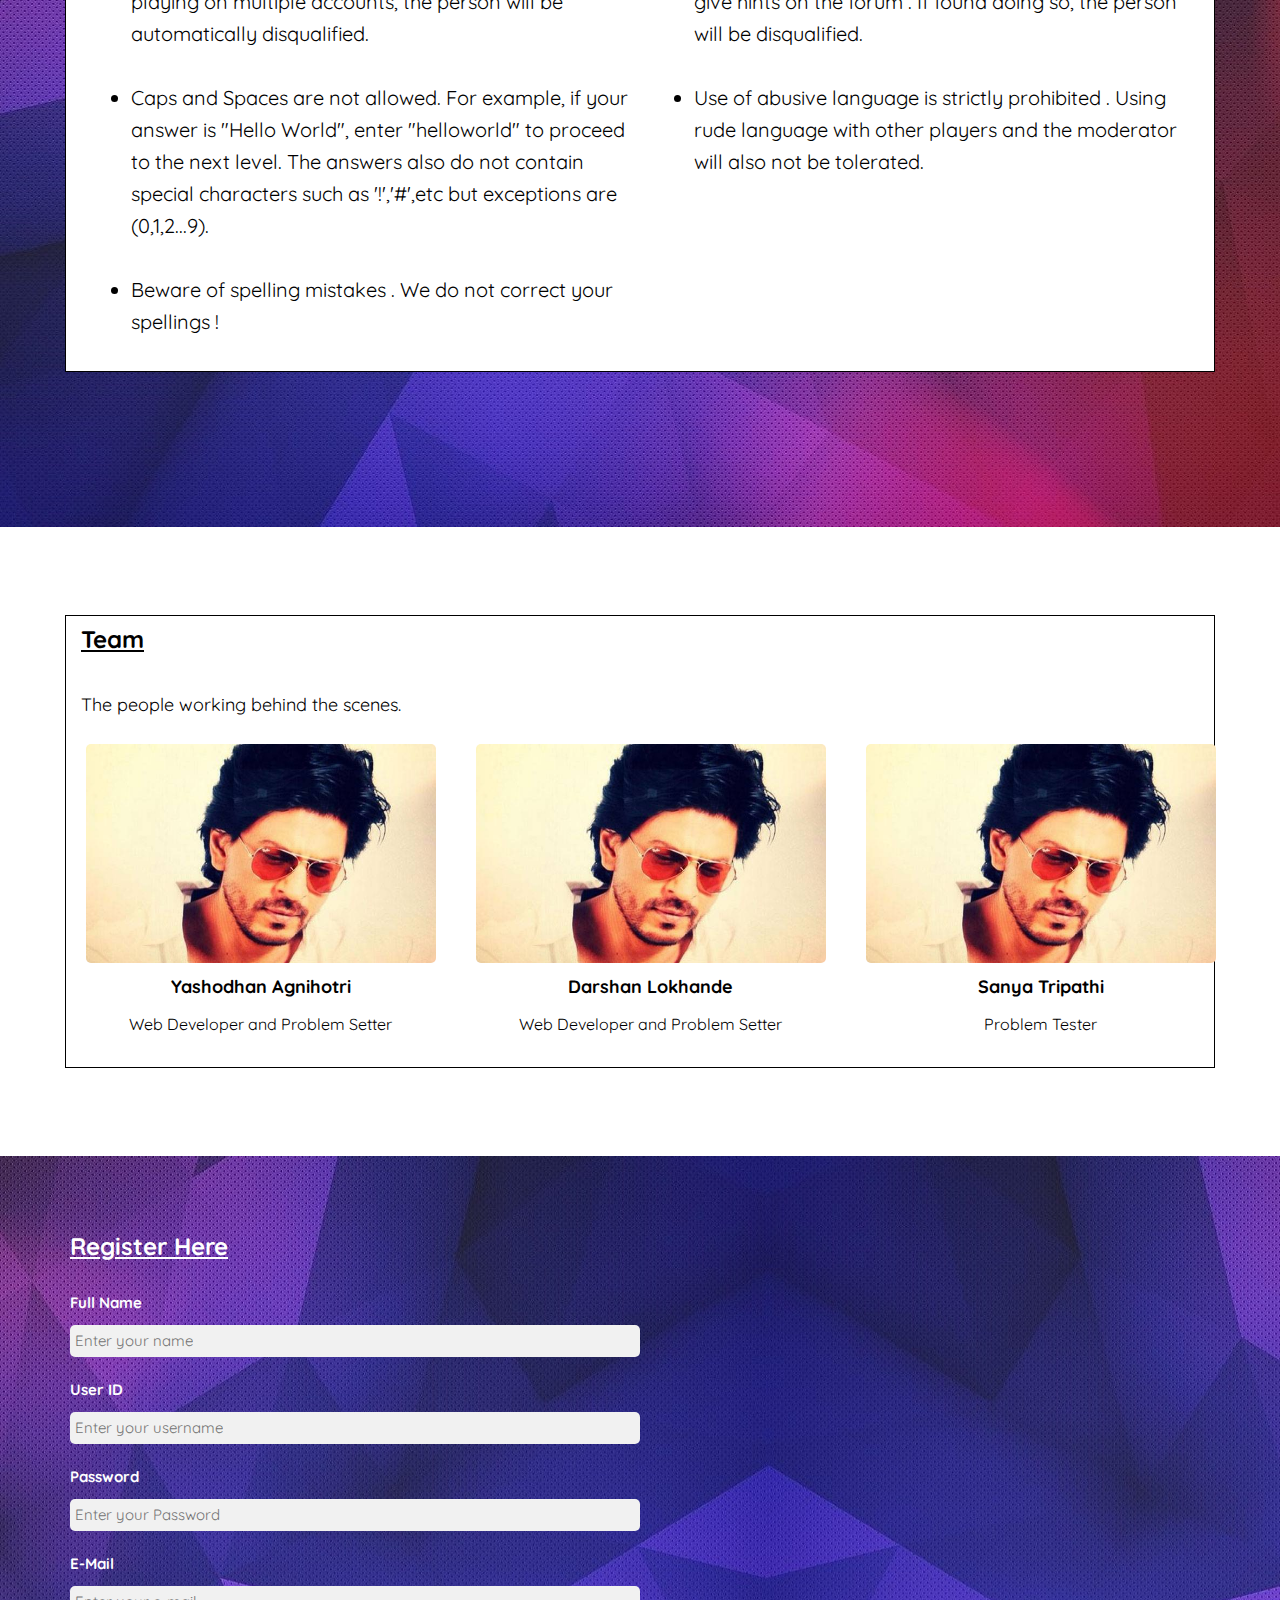
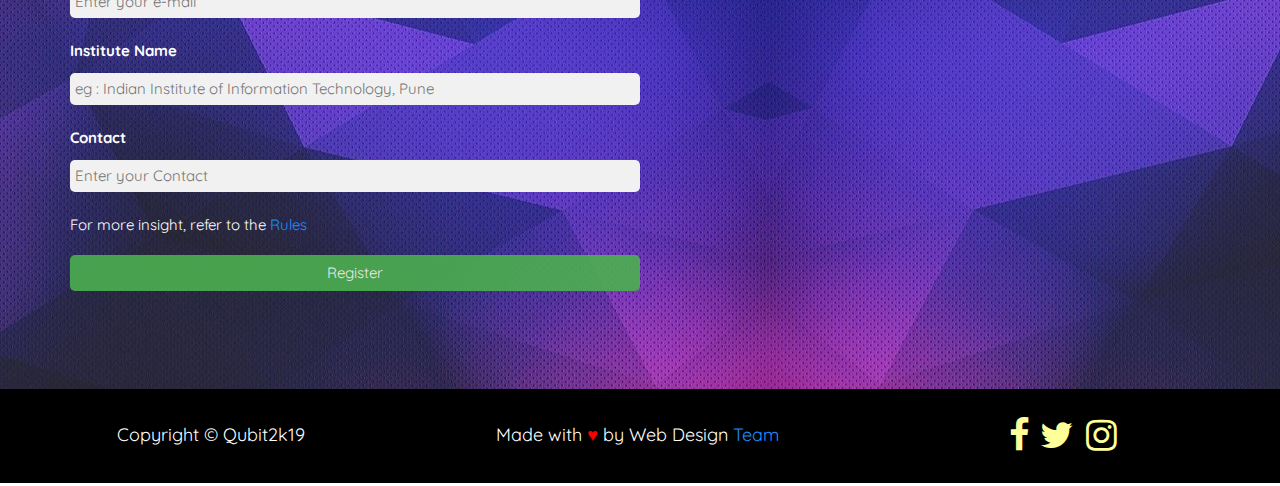
==== commit 69916677: "Update index.html" ====
--- a/index.html
+++ b/index.html
@@ -152,9 +152,13 @@
 <div class = "about">
 <p>This is an event organised by IIIT Pune OTH Team and part of the yearly techfest of IIIT Pune : <strong>QUBIT</strong> .</p>
 <p><strong>Qubit</strong>, through its theme Quantum Bits, is the first ever inter-collegiate techno-managerial fest organised by Indian Institute of Information Technology, Pune. Qubit brings to you the thirst to participate, the zeal to compete, the inspiration to innovate, the curiosity to know, the motivation to perspire and everything in between.</p> 
+<<<<<<< HEAD
 <p>IIIT Pune, with Qubit, for the first time will venture into the golden grass-grounds  of inter institutional technical and management events across the academia involving the tech-savvy youth coming from high schools and colleges across the country.</p>
 <p>Among all the events, Online Treasure Hunt is an event, highly coveted by many. One of the toughest events to win, even to participate and rack up your wits together is itself an achievment in itself.</p>
 <p>The road to victory is never easy and questions will keep testing participants' out-of-box thinking and all-round knowledge. There you have it guys, go and be a Sherlock !! </p>
+=======
+<p></p>
+>>>>>>> 2980c8c66f64368427b769f249b7f73514c587fe
 </div>
 </h4>
 </div>
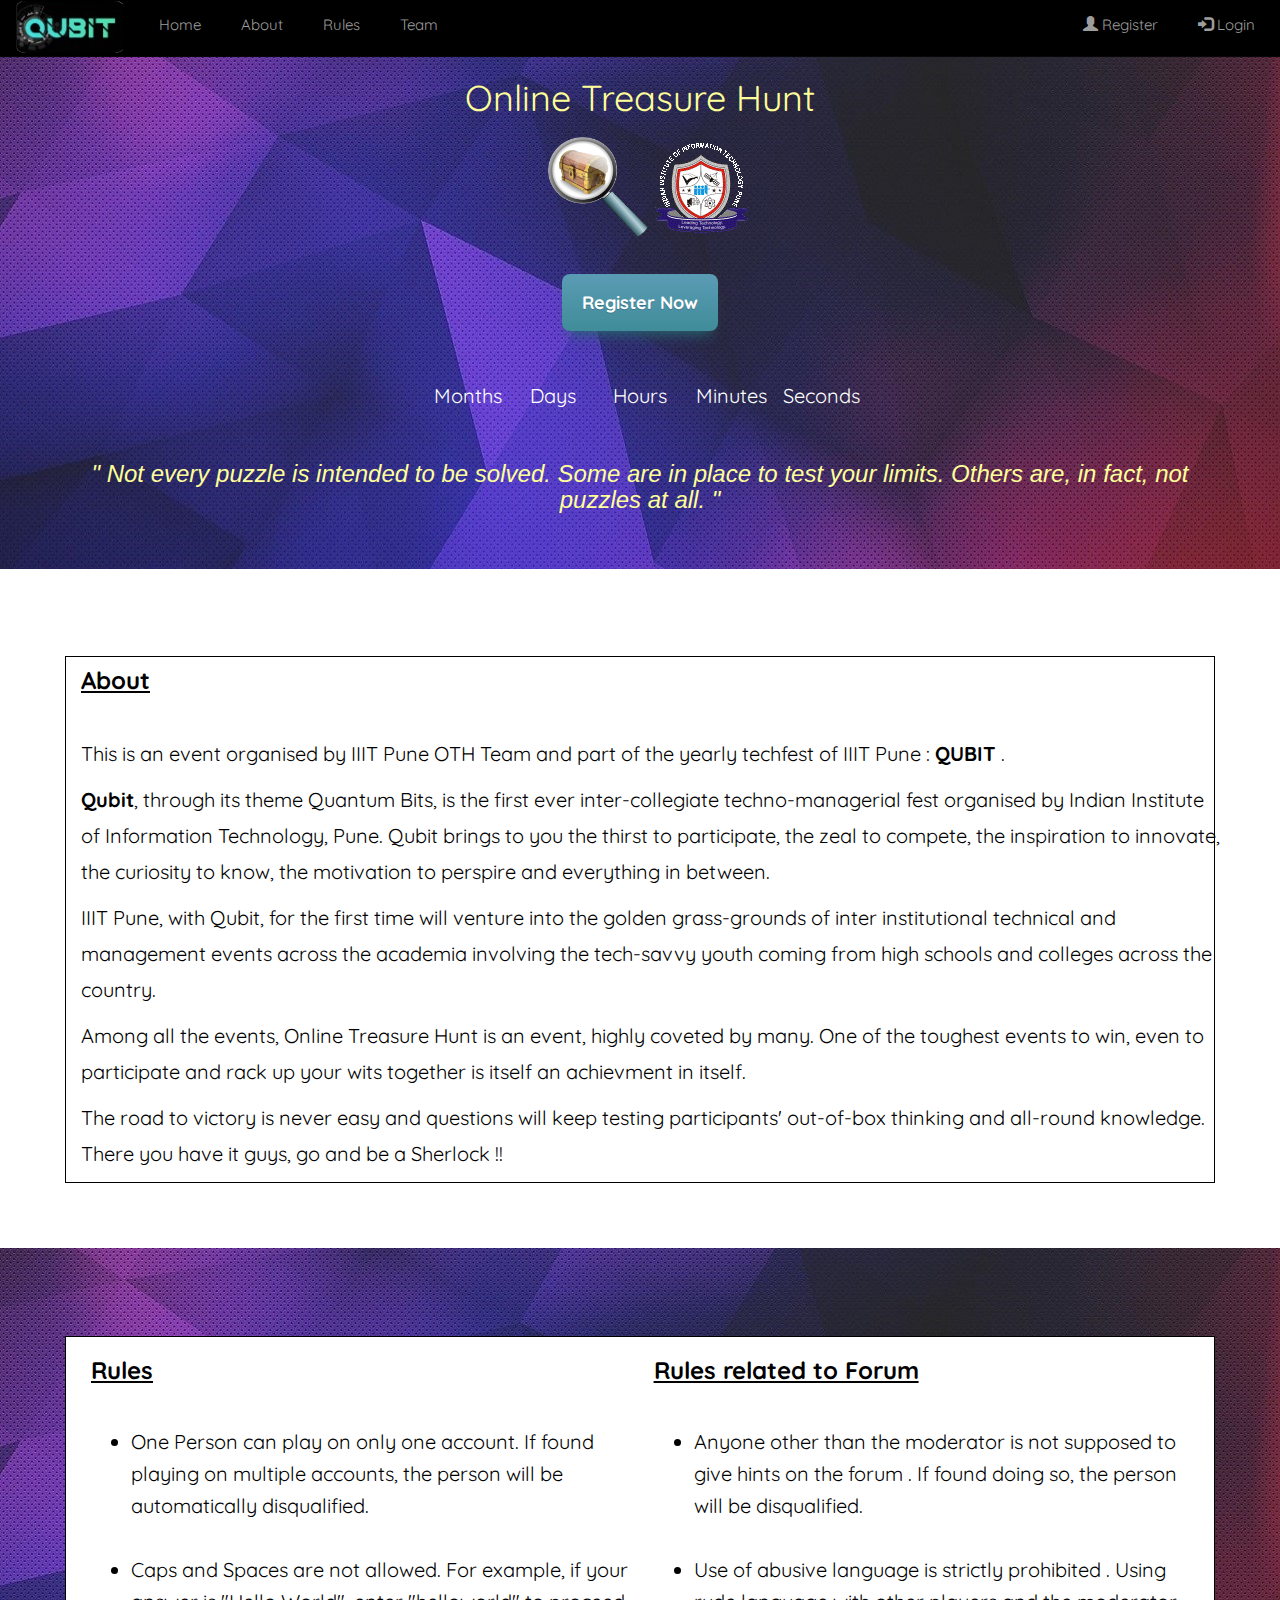
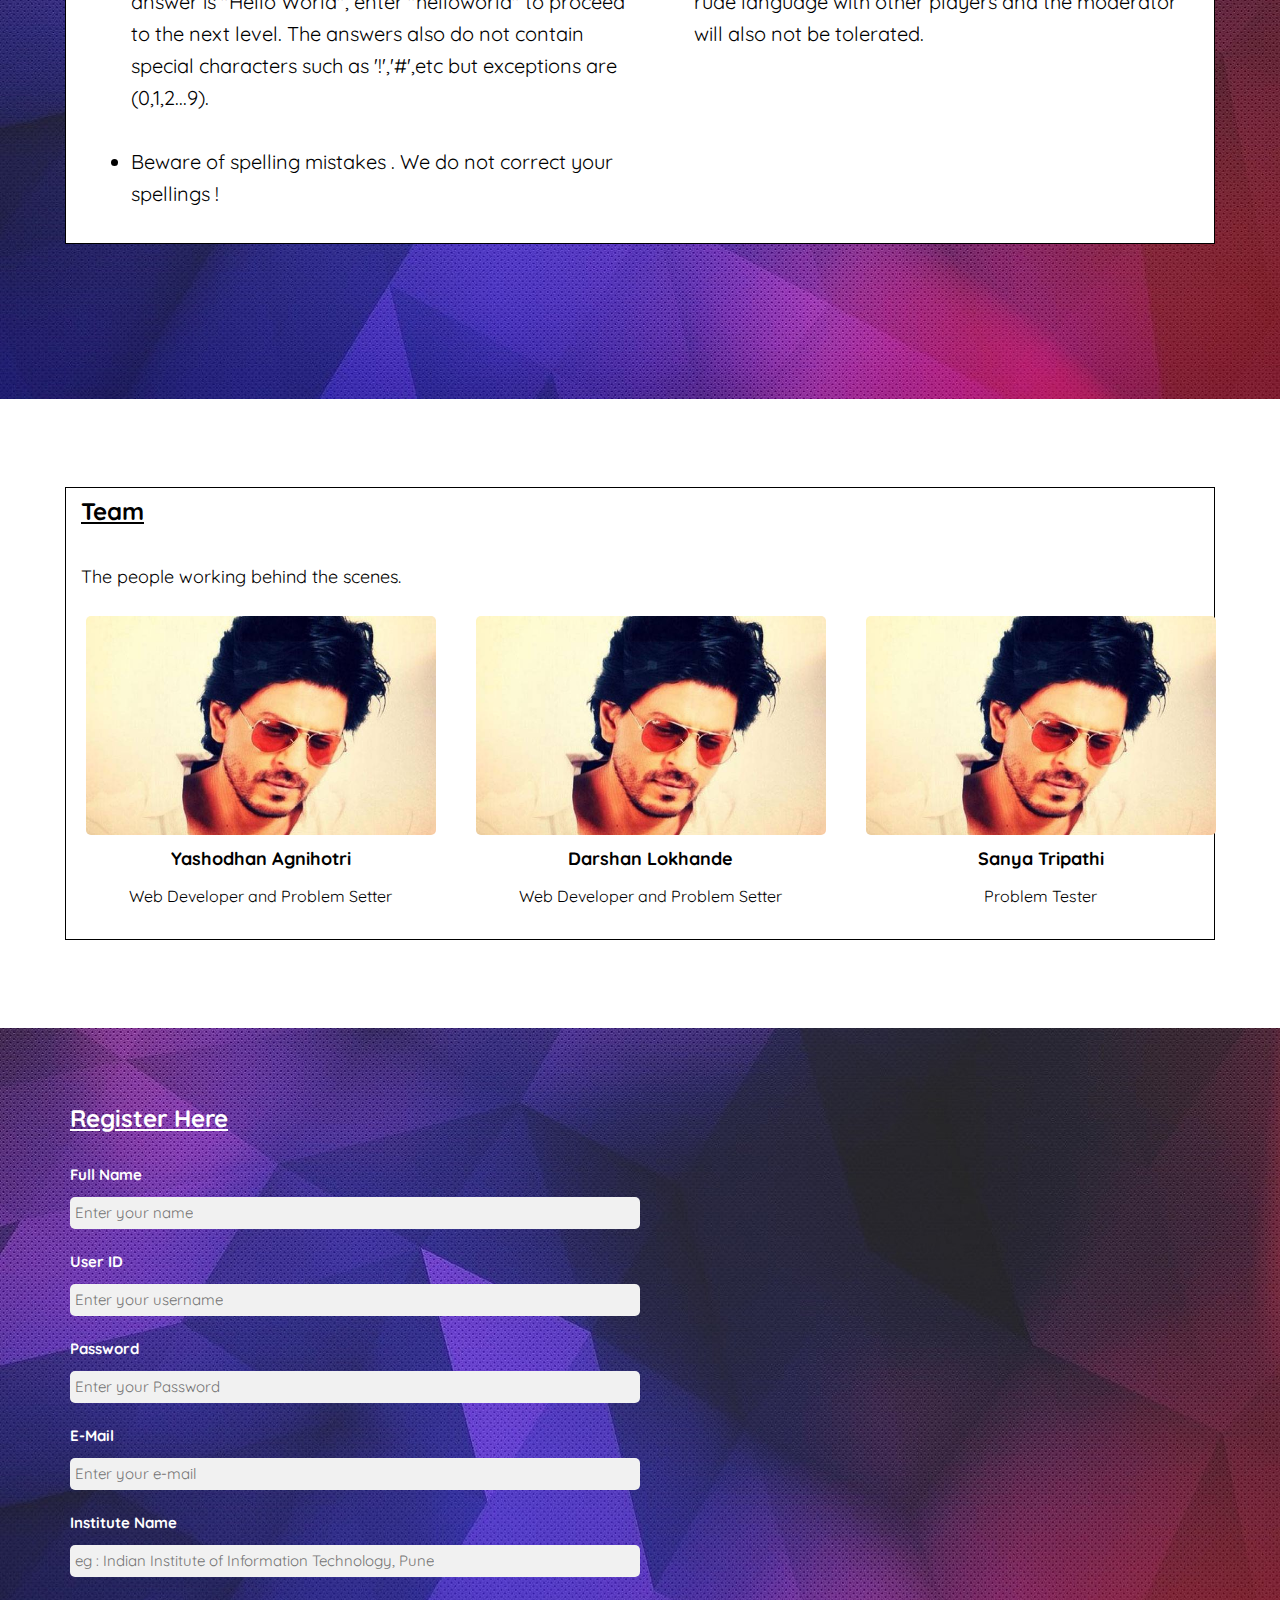
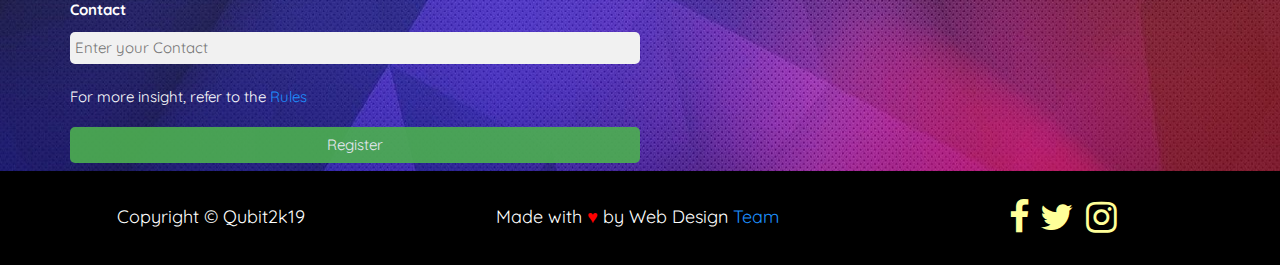
==== commit 20f835c3: "Update index.html" ====
--- a/index.html
+++ b/index.html
@@ -152,13 +152,11 @@
 <div class = "about">
 <p>This is an event organised by IIIT Pune OTH Team and part of the yearly techfest of IIIT Pune : <strong>QUBIT</strong> .</p>
 <p><strong>Qubit</strong>, through its theme Quantum Bits, is the first ever inter-collegiate techno-managerial fest organised by Indian Institute of Information Technology, Pune. Qubit brings to you the thirst to participate, the zeal to compete, the inspiration to innovate, the curiosity to know, the motivation to perspire and everything in between.</p> 
-<<<<<<< HEAD
+
 <p>IIIT Pune, with Qubit, for the first time will venture into the golden grass-grounds  of inter institutional technical and management events across the academia involving the tech-savvy youth coming from high schools and colleges across the country.</p>
 <p>Among all the events, Online Treasure Hunt is an event, highly coveted by many. One of the toughest events to win, even to participate and rack up your wits together is itself an achievment in itself.</p>
 <p>The road to victory is never easy and questions will keep testing participants' out-of-box thinking and all-round knowledge. There you have it guys, go and be a Sherlock !! </p>
-=======
-<p></p>
->>>>>>> 2980c8c66f64368427b769f249b7f73514c587fe
+
 </div>
 </h4>
 </div>
@@ -270,7 +268,7 @@
     </div>
   </div>
 </form>
-<br><br><br><br>
+
 </div>
 
 <div class = "footer">
--- a/styles/style1.css
+++ b/styles/style1.css
@@ -271,7 +271,8 @@
 
 .regback
 {
-	background-image:url(../images/back68.jpg);
+	background-image:url(../images/back33.jpg);
+  background-repeat : no-repeat;
 }
 .column {
   float: left;
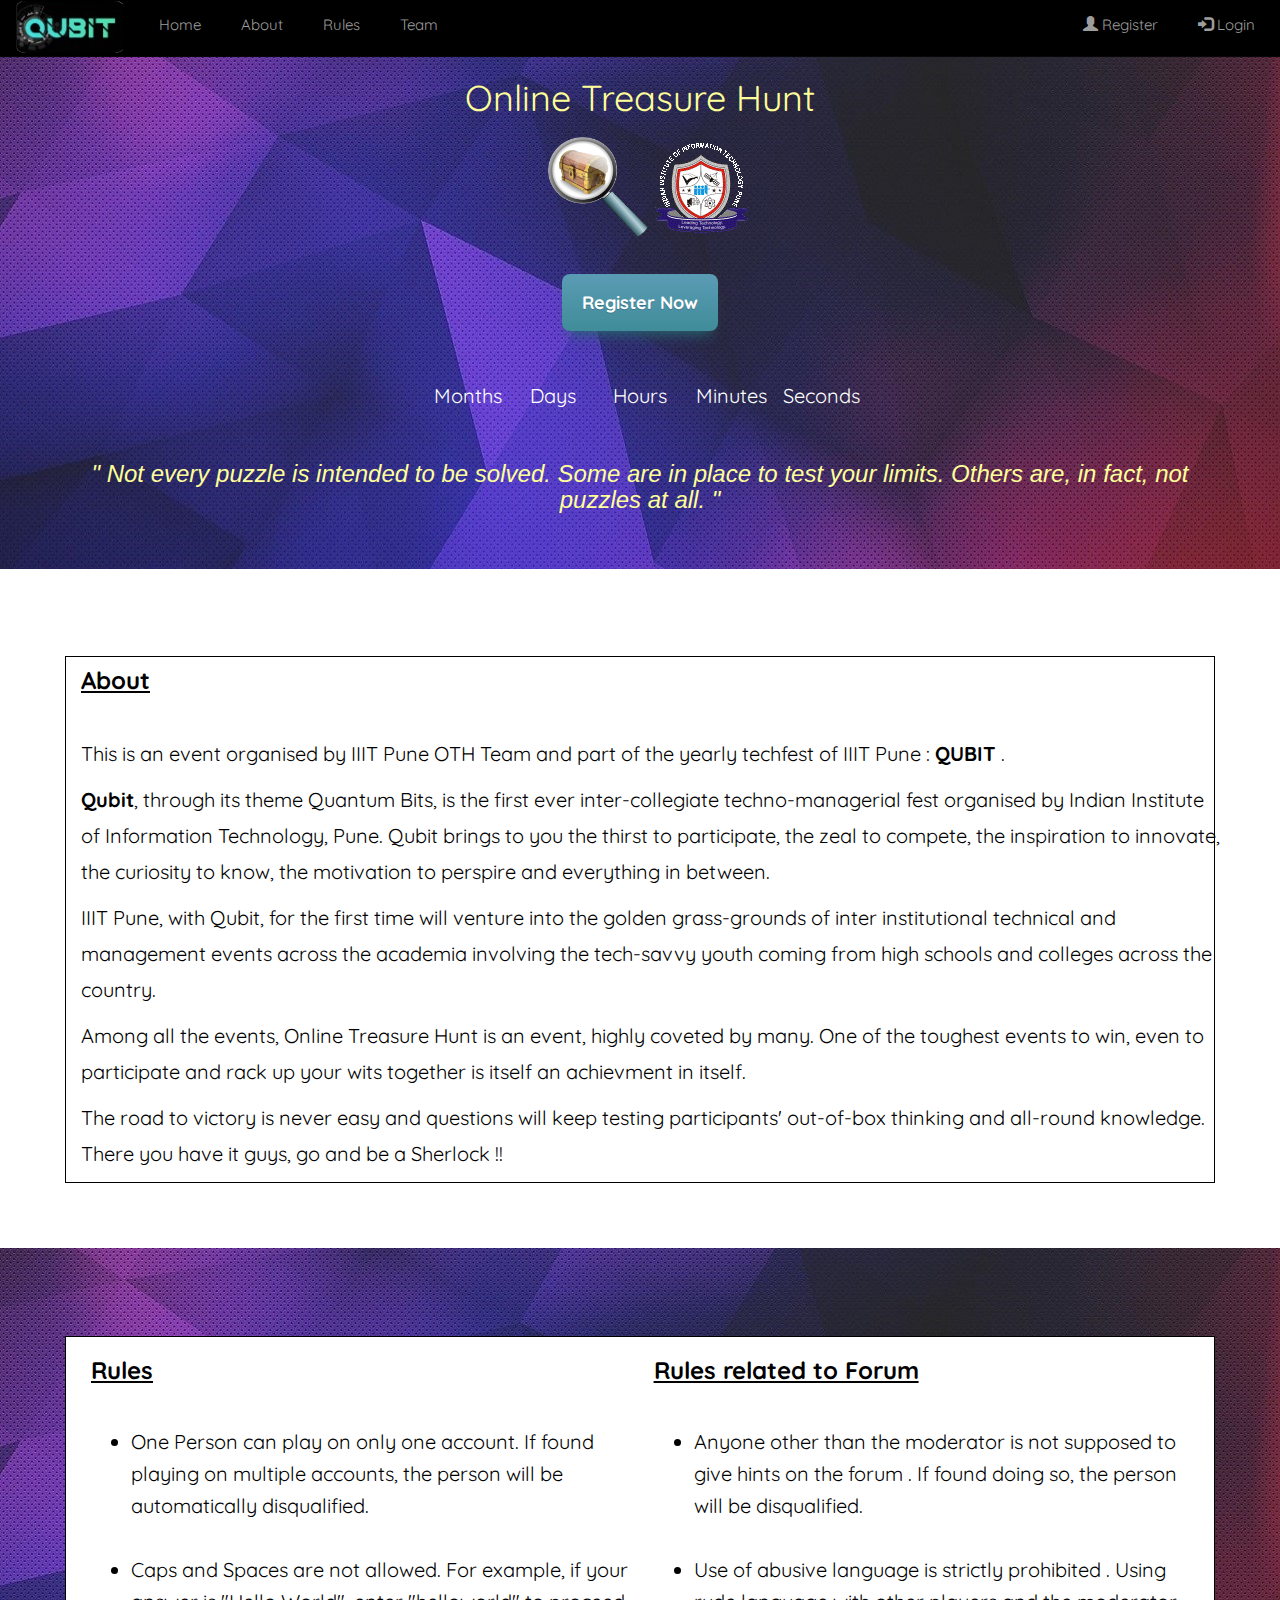
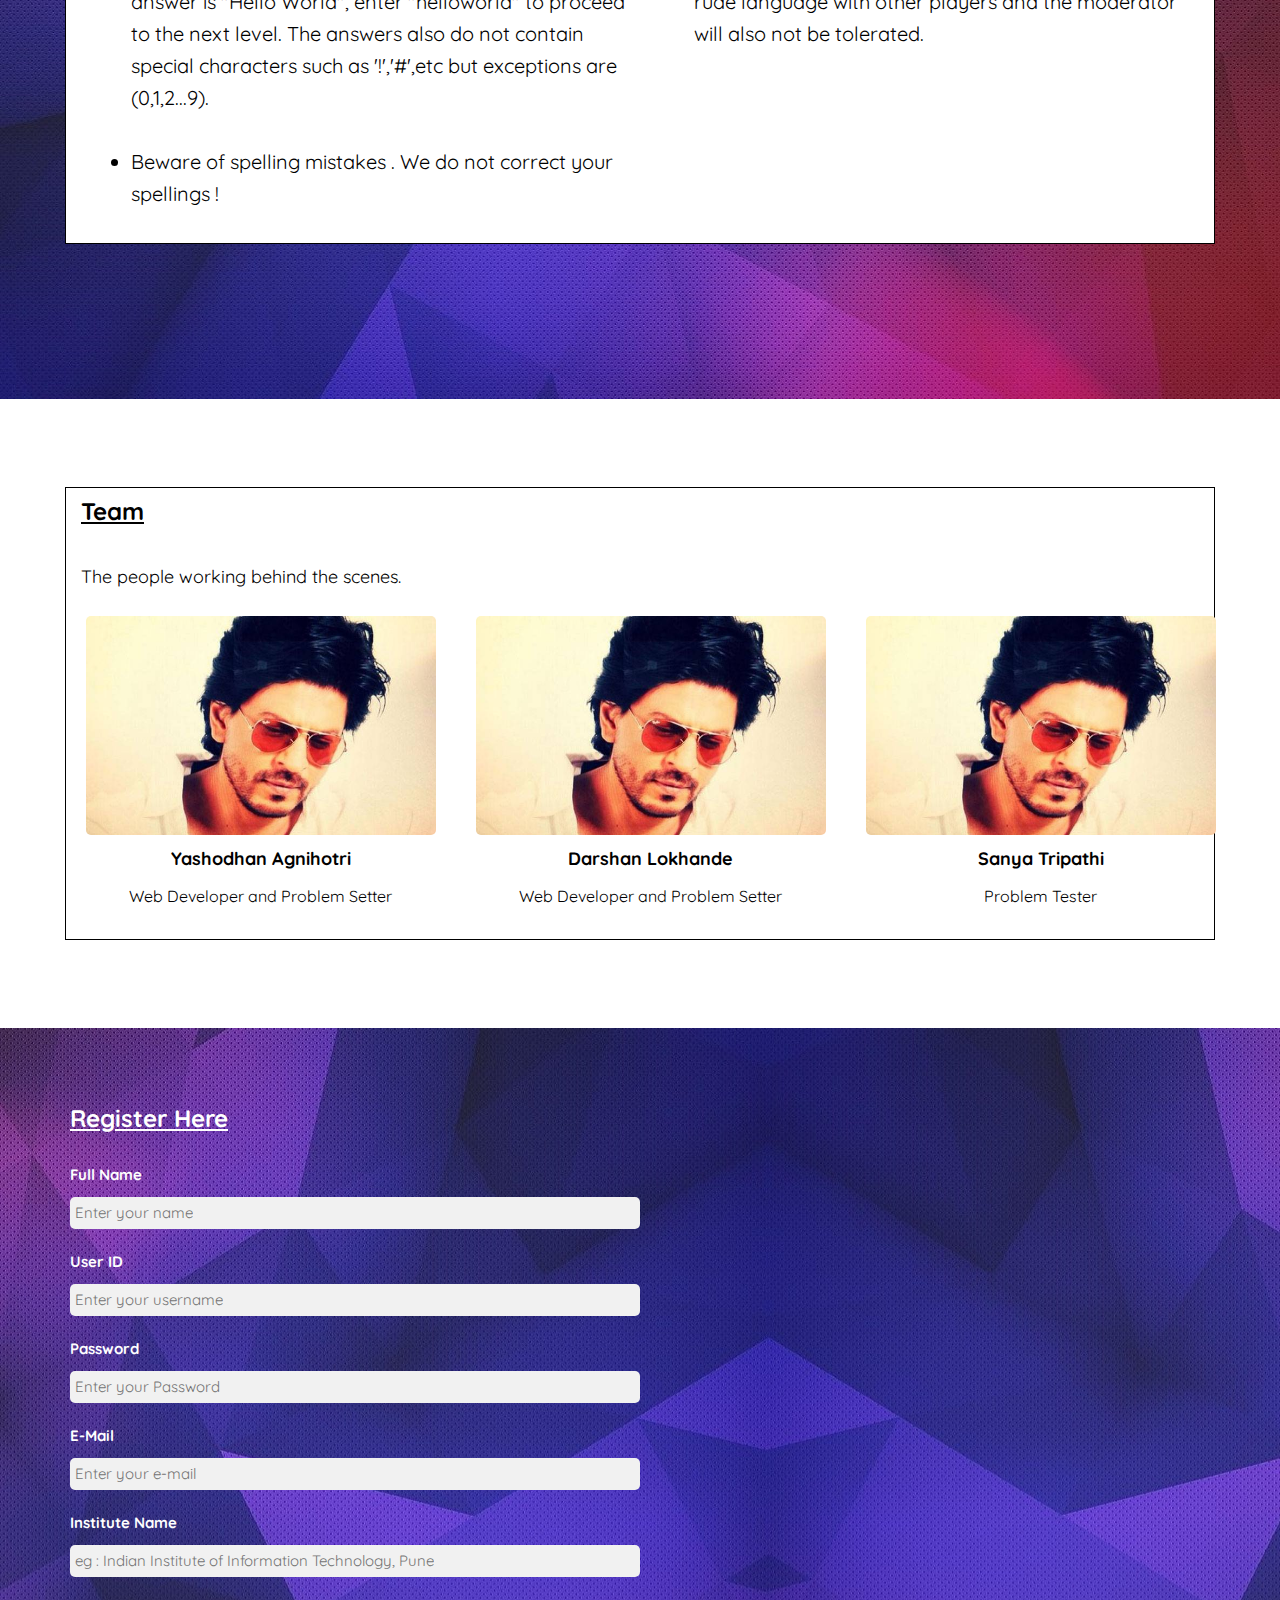
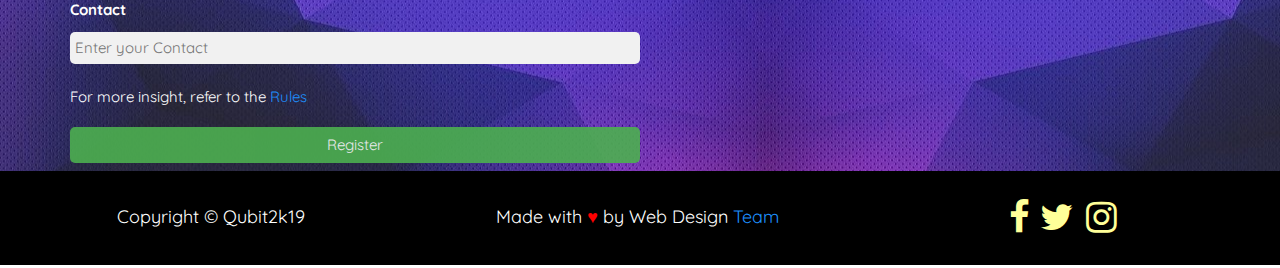
==== commit 74f8c6bf: "new mobile css added" ====
--- a/index.html
+++ b/index.html
@@ -31,7 +31,8 @@
   });
 });
 </script>
-  <link rel="stylesheet" type="text/css" href="styles/style1.css" />
+  <link rel="stylesheet" type="text/css" media="screen and (min-width: 900px)" href="styles/style1.css" />
+   <link rel="stylesheet" type="text/css" media="screen and (max-width: 600px)" href="styles/style2.css" />
 </head>
 
 <body>
@@ -116,7 +117,7 @@
 		<div class="block">
           <span class="digit" id="months" ></span>
             <p style="color:white;">Months</p>
-          </div>
+         </div>
         <div class="block">
           <span class="digit" id="days" ></span>
             <p style="color:white;">Days</p>
@@ -152,11 +153,9 @@
 <div class = "about">
 <p>This is an event organised by IIIT Pune OTH Team and part of the yearly techfest of IIIT Pune : <strong>QUBIT</strong> .</p>
 <p><strong>Qubit</strong>, through its theme Quantum Bits, is the first ever inter-collegiate techno-managerial fest organised by Indian Institute of Information Technology, Pune. Qubit brings to you the thirst to participate, the zeal to compete, the inspiration to innovate, the curiosity to know, the motivation to perspire and everything in between.</p> 
-
 <p>IIIT Pune, with Qubit, for the first time will venture into the golden grass-grounds  of inter institutional technical and management events across the academia involving the tech-savvy youth coming from high schools and colleges across the country.</p>
 <p>Among all the events, Online Treasure Hunt is an event, highly coveted by many. One of the toughest events to win, even to participate and rack up your wits together is itself an achievment in itself.</p>
 <p>The road to victory is never easy and questions will keep testing participants' out-of-box thinking and all-round knowledge. There you have it guys, go and be a Sherlock !! </p>
-
 </div>
 </h4>
 </div>
@@ -242,7 +241,7 @@
   <div class="container">
   <br><br><br>
 	<div class = "colourchange">
-    <h3 style = "font-family:'Quicksand',sans-serif;"><b><u>Register Here</u></b></h3><br>
+    <h3 style = "font-family:'Quicksand',sans-serif;"><b><u><strong>Register Here</strong></u></b></h3><br>
     <label for="name"><b>Full Name</b></label><br>
     <input type="text" placeholder="Enter your name" name="fullname" required>
 	<br>
@@ -268,7 +267,6 @@
     </div>
   </div>
 </form>
-
 </div>
 
 <div class = "footer">
--- a/styles/style1.css
+++ b/styles/style1.css
@@ -1,3 +1,5 @@
+@import url('https://fonts.googleapis.com/css?family=Quicksand');
+
 :root
 {
 	--font-family-sans-serif: -apple-system,BlinkMacSystemFont,"Segoe UI",Roboto,"Helvetica Neue",Arial,"Noto Sans",sans-serif,"Apple Color Emoji","Segoe UI Emoji","Segoe UI Symbol","Noto Color Emoji";
@@ -241,7 +243,6 @@
 	display:inline-block;
 	cursor:pointer;
 	color:#ffffff;
-	font-family:Arial;
 	font-size:18px;
 	font-weight:bold;
 	padding:15px 20px;
@@ -271,8 +272,7 @@
 
 .regback
 {
-	background-image:url(../images/back33.jpg);
-  background-repeat : no-repeat;
+	background-image:url(../images/back68.jpg);
 }
 .column {
   float: left;
--- a/styles/style2.css
+++ b/styles/style2.css
@@ -0,0 +1,261 @@
+@import url('https://fonts.googleapis.com/css?family=Quicksand');
+
+body
+{
+	padding-top:250px;
+}
+.navbar-fixed-top
+{
+	position:absolute;
+}
+
+nav
+{
+	font-family:'Quicksand',sans-serif;
+}
+
+.glow {
+  text-align: center;
+  -webkit-animation: glow 1s ease-in-out infinite alternate;
+  -moz-animation: glow 1s ease-in-out infinite alternate;
+  animation: glow 1s ease-in-out infinite alternate;
+  font-family:'Quicksand',sans-serif;
+}
+
+.myButton {
+	-moz-box-shadow: 0px 10px 14px -7px #276873;
+	-webkit-box-shadow: 0px 10px 14px -7px #276873;
+	box-shadow: 0px 10px 14px -7px #276873;
+	background:-webkit-gradient(linear, left top, left bottom, color-stop(0.05, #599bb3), color-stop(1, #408c99));
+	background:-moz-linear-gradient(top, #599bb3 5%, #408c99 100%);
+	background:-webkit-linear-gradient(top, #599bb3 5%, #408c99 100%);
+	background:-o-linear-gradient(top, #599bb3 5%, #408c99 100%);
+	background:-ms-linear-gradient(top, #599bb3 5%, #408c99 100%);
+	background:linear-gradient(to bottom, #599bb3 5%, #408c99 100%);
+	filter:progid:DXImageTransform.Microsoft.gradient(startColorstr='#599bb3', endColorstr='#408c99',GradientType=0);
+	background-color:#599bb3;
+	-moz-border-radius:8px;
+	-webkit-border-radius:8px;
+	border-radius:8px;
+	display:inline-block;
+	cursor:pointer;
+	color:#ffffff;
+	font-family:Arial;
+	font-size:18px;
+	font-weight:bold;
+	padding:15px 20px;
+	text-decoration:none;
+	text-shadow:0px 1px 0px #3d768a;
+	font-family:'Quicksand',sans-serif;
+	margin-bottom:20px;
+}
+.myButton:hover {
+	background:-webkit-gradient(linear, left top, left bottom, color-stop(0.05, #408c99), color-stop(1, #599bb3));
+	background:-moz-linear-gradient(top, #408c99 5%, #599bb3 100%);
+	background:-webkit-linear-gradient(top, #408c99 5%, #599bb3 100%);
+	background:-o-linear-gradient(top, #408c99 5%, #599bb3 100%);
+	background:-ms-linear-gradient(top, #408c99 5%, #599bb3 100%);
+	background:linear-gradient(to bottom, #408c99 5%, #599bb3 100%);
+	filter:progid:DXImageTransform.Microsoft.gradient(startColorstr='#408c99', endColorstr='#599bb3',GradientType=0);
+	background-color:#408c99;
+	font-family:'Quicksand',sans-serif;
+	text-decoration:none;
+	color:#fff;
+}
+.myButton:active {
+	position:relative;
+	top:1px;
+	font-family:'Quicksand',sans-serif;
+	text-decoration:none;
+}
+
+.block{
+  display:none;
+}
+
+.digit{
+  display:none;
+}
+
+.about
+{
+	line-height:1.2;
+	font-family:'Quicksand',sans-serif;
+	color:#000;
+}
+
+span.rulescontainer
+{
+	font-family:'Quicksand',sans-serif;
+	color:#000;
+}
+
+span.rulesforumcontainer
+{
+	font-family:'Quicksand',sans-serif;
+	color:#000;
+}
+
+div.container
+{
+	font-family:'Quicksand',sans-serif;
+}
+
+.myLogin {
+	-moz-box-shadow: 0px 10px 14px -7px #276873;
+	-webkit-box-shadow: 0px 10px 14px -7px #276873;
+	box-shadow: 0px 10px 14px -7px #276873;
+	background:-webkit-gradient(linear, left top, left bottom, color-stop(0.05, #4caf50), color-stop(1, #329936));
+	background:-moz-linear-gradient(top, #4caf50 5%, #329936 100%);
+	background:-webkit-linear-gradient(top, #4caf50 5%, #329936 100%);
+	background:-o-linear-gradient(top, #4caf50 5%, #329936 100%);
+	background:-ms-linear-gradient(top, #4caf50 5%, #329936 100%);
+	background:linear-gradient(to bottom, #4caf50 5%, #329936 100%);
+	filter:progid:DXImageTransform.Microsoft.gradient(startColorstr='#4caf50', endColorstr='#329936',GradientType=0);
+	background-color:#4caf50;
+	-moz-border-radius:8px;
+	-webkit-border-radius:8px;
+	border-radius:8px;
+	display:inline-block;
+	cursor:pointer;
+	color:#ffffff;
+	font-family:Arial;
+	font-size:15px;
+	font-weight:bold;
+	padding:10px 15px;
+	text-decoration:none;
+	text-shadow:0px 1px 0px #3bc644;
+	font-family:'Quicksand',sans-serif;
+}
+.myLogin:hover {
+	background:-webkit-gradient(linear, left top, left bottom, color-stop(0.05,#329936 ), color-stop(1, #4caf50));
+	background:-moz-linear-gradient(top, #329936 5%, #4caf50 100%);
+	background:-webkit-linear-gradient(top, #329936 5%, #4caf50 100%);
+	background:-o-linear-gradient(top, #329936 5%, #4caf50 100%);
+	background:-ms-linear-gradient(top, #329936 5%, #4caf50 100%);
+	background:linear-gradient(to bottom, #329936 5%, #4caf50 100%);
+	filter:progid:DXImageTransform.Microsoft.gradient(startColorstr='#329936', endColorstr='#4caf50',GradientType=0);
+	background-color:#329936;
+	font-family:'Quicksand',sans-serif;
+}
+.myLogin:active {
+	position:relative;
+	top:1px;
+	font-family:'Quicksand',sans-serif;
+}
+
+/* Login End*/
+
+
+* {box-sizing: border-box}
+
+/* Full-width input fields */
+  input[type=text], input[type=password] {
+  width: 75%;
+  padding: 5px;
+  margin: 5px 0 22px 0;
+  display: inline-block;
+  border: none;
+  border-radius:5px;
+  background: #f1f1f1;
+  color:#000;
+}
+
+input[type=text]:focus, input[type=password]:focus {
+  background-color: #ddd;
+  outline: none;
+}
+
+hr {
+  margin-bottom: 25px;
+}
+
+/* Set a style for all buttons */
+button {
+  background-color: #4CAF50;
+  color: white;
+  padding: 7px 20px;
+  margin: 8px 0;
+  border: none;
+  border-radius:5px;
+  cursor: pointer;
+  width: 100%;
+  opacity: 0.9;
+}
+
+button:hover {
+  opacity:1;
+}
+
+/* Extra styles for the cancel button */
+.cancelbtn {
+  padding: 14px 20px;
+  background-color: #f44336;
+}
+
+/* Float cancel and signup buttons and add an equal width */
+.cancelbtn, .signupbtn {
+  float: left;
+  width: 50%;
+}
+
+/* Add padding to container elements */
+
+/* Clear floats */
+.clearfix::after {
+  content: "";
+  clear: both;
+  display: table;
+}
+
+/* Change styles for cancel button and signup button on extra small screens */
+@media screen and (max-width: 300px) {
+  .cancelbtn, .signupbtn {
+    width: 100%;
+  }
+}
+
+.footer
+{
+	width:100%;
+	height:90px;
+	background:#000;
+	border: 0px;
+	border-collapse: collapse;
+	margin:0;
+	padding:0;
+	margin-top:20px;
+
+}
+
+.footerr
+{
+  width:100%;
+  background:#000;
+  border: 0px;
+  border-collapse: collapse;
+  margin:0;
+  padding:0;
+  height:4px;
+}
+
+div.left-footer
+{
+display:none;
+}
+
+div.middle-footer
+{
+display:none;
+}
+
+div.right-footer
+{
+	display:block;
+	width:100%;
+	height:100%; 
+	overflow:hidden;
+	background:#000;
+}
+
+
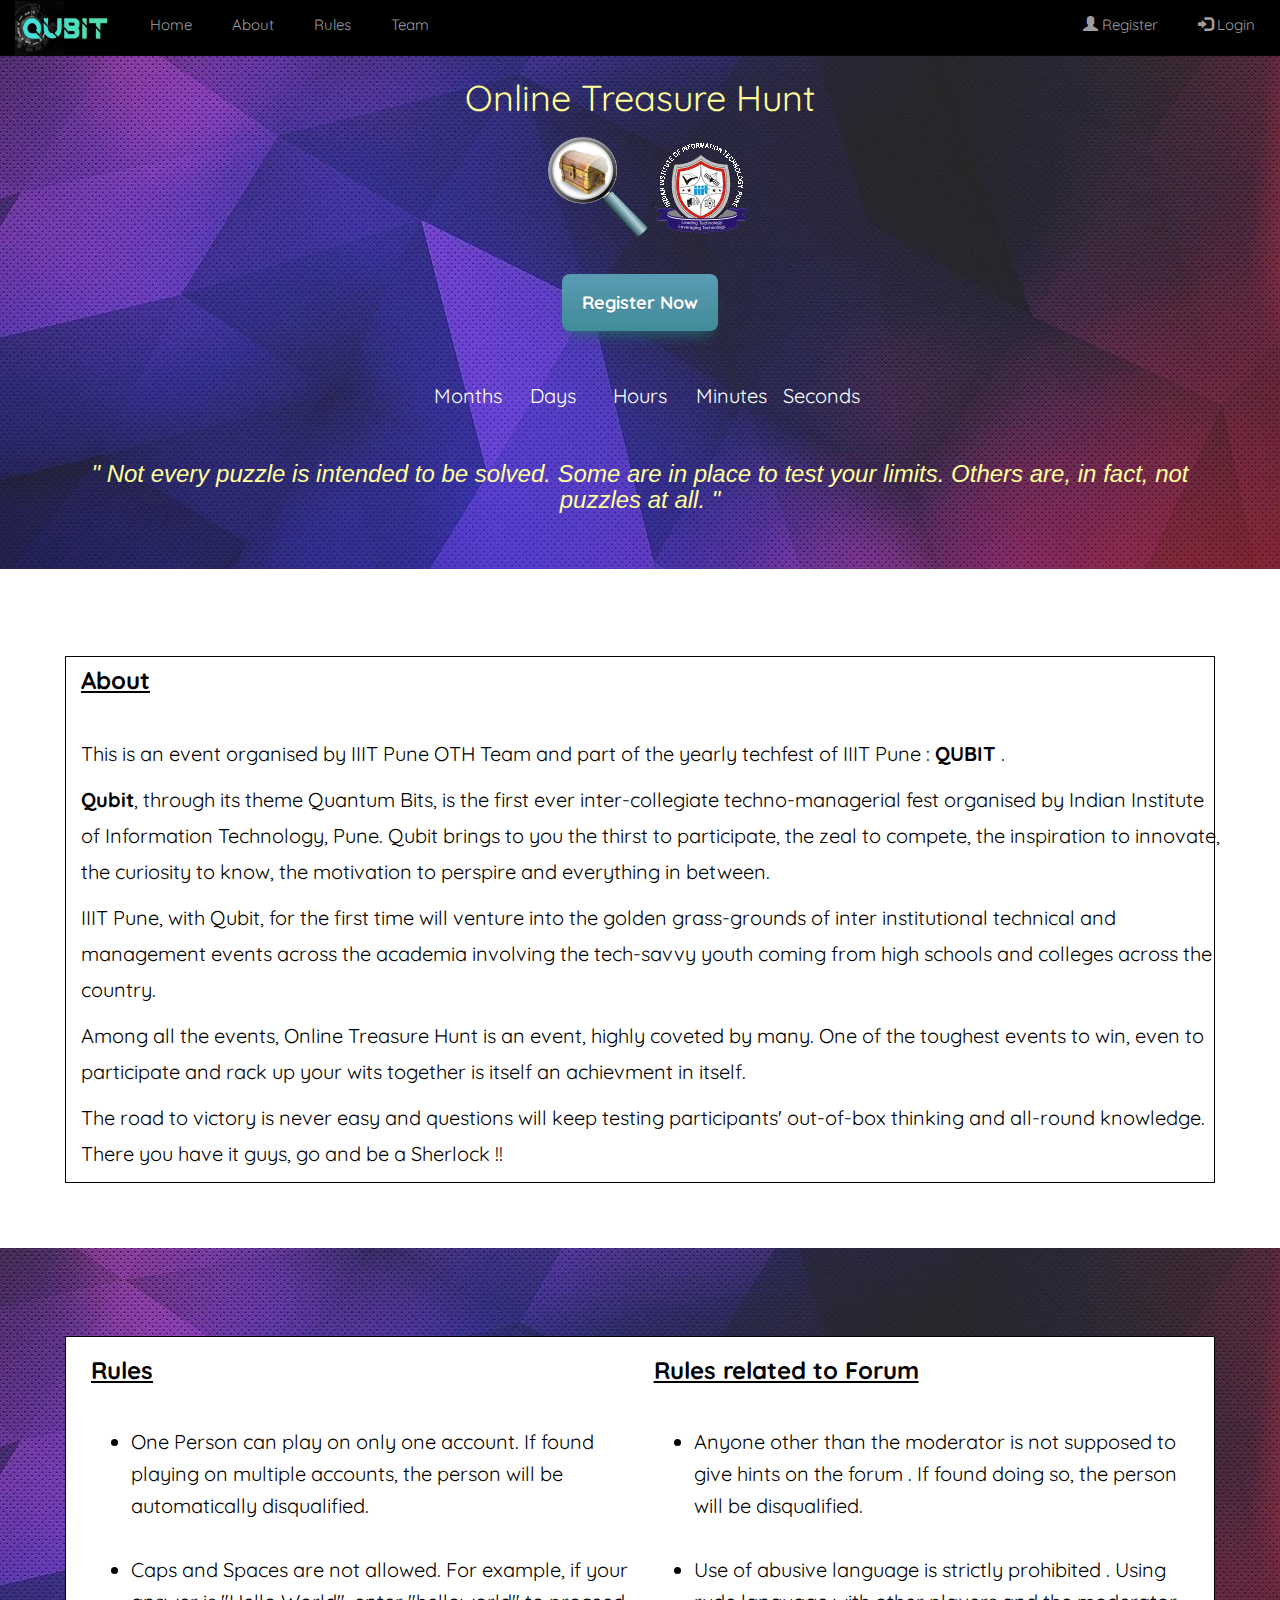
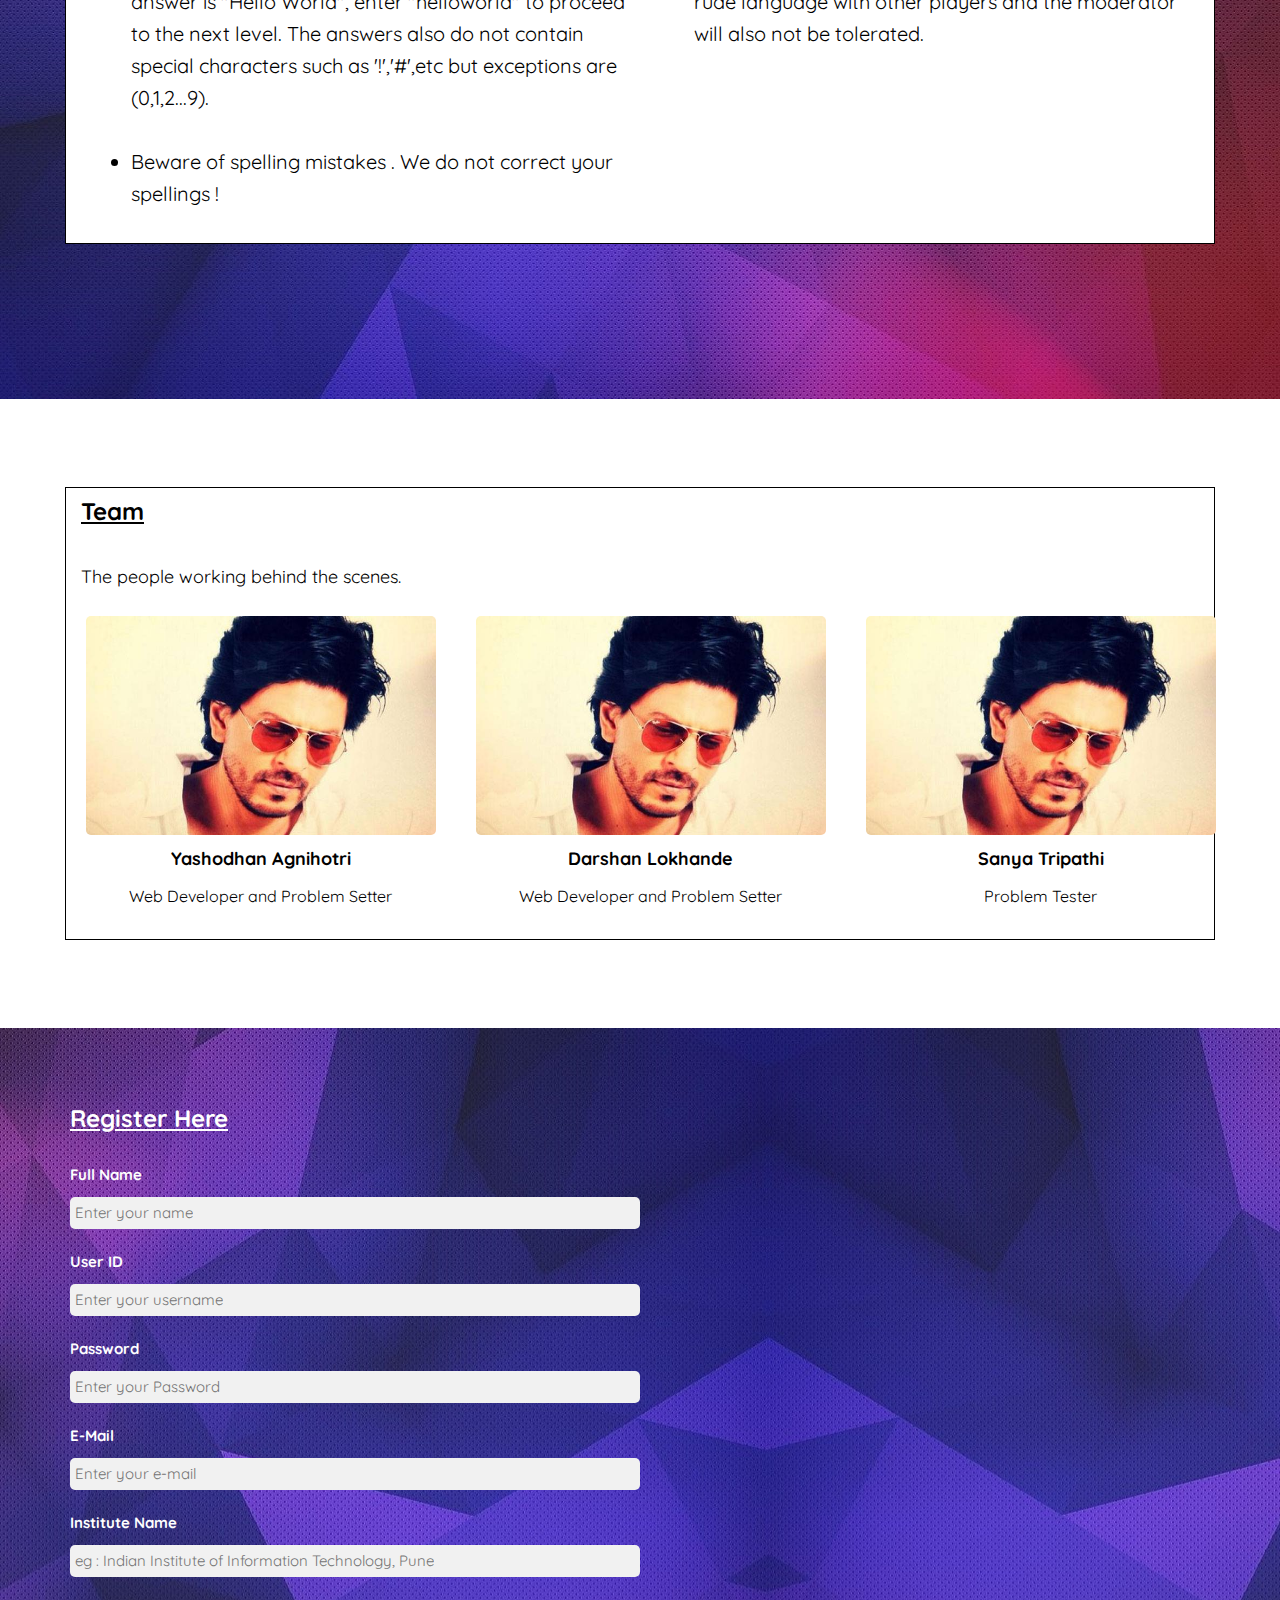
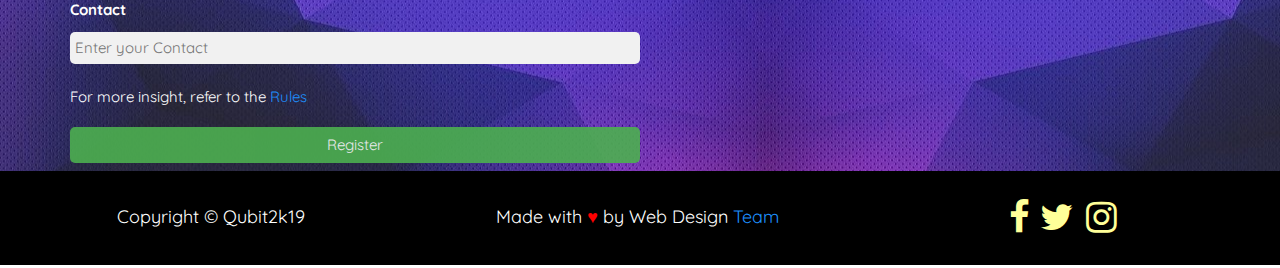
==== commit fa0024fb: "mobile changes" ====
--- a/index.html
+++ b/index.html
@@ -32,7 +32,7 @@
 });
 </script>
   <link rel="stylesheet" type="text/css" media="screen and (min-width: 900px)" href="styles/style1.css" />
-   <link rel="stylesheet" type="text/css" media="screen and (max-width: 600px)" href="styles/style2.css" />
+  <link rel="stylesheet" type="text/css" media="screen and (max-width: 600px)" href="styles/style2.css" />
 </head>
 
 <body>
@@ -41,8 +41,14 @@
 <nav class="navbar navbar-inverse navbar-fixed-top">
   <div class="container-fluid">
     <div class="navbar-header">
-      <a class="pull-left" href="#home"><img src = "images/qubitlogo.png"></a>
+	<button type="button" class="navbar-toggle" data-toggle="collapse" data-target="#myNavbar">
+        <span class="icon-bar"></span>
+        <span class="icon-bar"></span>
+        <span class="icon-bar"></span> 	
+    </button>
+      <a class="pull-left" href="#home"><img src = "images/logo.png" height = "55px" width = "100px"></a>
     </div>
+	<div class="collapse navbar-collapse" id="myNavbar">
     <ul class="nav navbar-nav" style = "padding-left:20px;">
       <li><a href="#home">Home</a></li>
       <li><a href="#about">About</a></li>
@@ -53,6 +59,7 @@
       <li><a href="#reg"><span class="glyphicon glyphicon-user"></span> Register</a></li>
       <li><a href="login.html"><span class="glyphicon glyphicon-log-in"></span> Login</a></li>
     </ul>
+	</div>
   </div>
 </nav>
 
@@ -171,17 +178,17 @@
 <span class = "rulescontainer">
 <h3 style="font-family:'Quicksand',sans-serif;"><b><u>Rules</u></b></h3><br>
 <h4><ul>
-<li>One Person can play on only one account. If found playing on multiple accounts, the person will be automatically disqualified.</li><br>
-<li>Caps and Spaces are not allowed. For example, if your answer is "Hello World", enter "helloworld" to proceed to the next level. The answers also do not contain special characters such as '!','#',etc but exceptions are (0,1,2...9).</li><br>
-<li>Beware of spelling mistakes . We do not correct your spellings !</li><br>
+<li style = "font-family:'Quicksand',sans-serif;">One Person can play on only one account. If found playing on multiple accounts, the person will be automatically disqualified.</li><br>
+<li style = "font-family:'Quicksand',sans-serif;">Caps and Spaces are not allowed. For example, if your answer is "Hello World", enter "helloworld" to proceed to the next level. The answers also do not contain special characters such as '!','#',etc but exceptions are (0,1,2...9).</li><br>
+<li style = "font-family:'Quicksand',sans-serif;">Beware of spelling mistakes . We do not correct your spellings !</li><br>
 </ul>
 </h4>
 </span>
 <span class = "rulesforumcontainer">
 <h3 style = "font-family:'Quicksand',sans-serif;"><b><u>Rules related to Forum</u></b></h3><br>
 <h4><ul>
-<li>Anyone other than the moderator is not supposed to give hints on the forum . If found doing so, the person will be disqualified. </li><br>
-<li>Use of abusive language is strictly prohibited . Using rude language with other players and the moderator will also not be tolerated.</li><br>
+<li style = "font-family:'Quicksand',sans-serif;">Anyone other than the moderator is not supposed to give hints on the forum . If found doing so, the person will be disqualified. </li><br>
+<li style = "font-family:'Quicksand',sans-serif;">Use of abusive language is strictly prohibited . Using rude language with other players and the moderator will also not be tolerated.</li><br>
 </ul>
 </h4>
 </span>
@@ -203,7 +210,7 @@
 </h5>
 <div class="row">
   <div class="column">
-    <img src="images/srk.jpg" alt="Snow" style="width:100% ; border-radius:5px;">
+    <img src="images/srk.jpg">
 	<p>
 	<center><h5 style="font-family:'Quicksand',sans-serif; line-height:1.6;"><b>Yashodhan Agnihotri</b></h5></center>
 	</p>
@@ -212,7 +219,7 @@
 	</p>
   </div>
   <div class="column">
-    <img src="images/srk.jpg" alt="Forest" style="width:100%; border-radius:5px;">
+    <img src="images/srk.jpg">
 	<p>
 	<center><h5 style="font-family:'Quicksand',sans-serif; line-height:1.6;"><b>Darshan Lokhande</b></h5></center>
 	</p>
@@ -221,7 +228,7 @@
 	</p>
   </div>
   <div class="column">
-    <img src="images/srk.jpg" alt="Mountains" style="width:100%; border-radius:5px;">
+    <img src="images/srk.jpg">
 	<p>
 	<center><h5 style="font-family:'Quicksand',sans-serif; line-height:1.6;"><b>Sanya Tripathi</b></h5></center>
 	</p>
--- a/styles/style1.css
+++ b/styles/style1.css
@@ -138,9 +138,10 @@
 .digit{
   display:block;
   font-size:50px;
-  background-color:#237bc4;
+  background-color:#4caeff;
   overflow:hidden;
   color:#18123C;
+  border-radius:30px;
 }
 
 
@@ -220,9 +221,9 @@
 {
 	display:inline-block;
 	background:url(images\nth3.png);
-	 width: 100px;
-  height: 100px;
-  padding: 10px;  
+	width: 100px;
+	height: 100px;
+	padding: 10px;  
 }
 
 .myButton {
@@ -555,7 +556,13 @@
 	padding-right:10px;
 }
 
-
-
-
-
+#team img
+{
+	width:100%;
+	border-radius:5px;
+}
+
+
+
+
+
--- a/styles/style2.css
+++ b/styles/style2.css
@@ -2,7 +2,7 @@
 
 body
 {
-	padding-top:250px;
+	background-image:url(../images/phoneback.jpg);
 }
 .navbar-fixed-top
 {
@@ -15,11 +15,21 @@
 }
 
 .glow {
+	color:#fff;
   text-align: center;
   -webkit-animation: glow 1s ease-in-out infinite alternate;
   -moz-animation: glow 1s ease-in-out infinite alternate;
   animation: glow 1s ease-in-out infinite alternate;
   font-family:'Quicksand',sans-serif;
+}
+
+@-webkit-keyframes glow {
+  from {
+    text-shadow: 0 0 1px #fff, 0 0 3px #fff, 0 0 5px #0053b2, 0 0 7px #0053b2, 0 0 8px #0053b2, 0 0 9px #0053b2, 0 0 10px #0053b2;
+  }
+  to {
+    text-shadow: 0 0 2px #fff, 0 0 4px #3188ed, 0 0 6px #3188ed, 0 0 7px #3188ed, 0 0 8px #3188ed, 0 0 9px #3188ed, 0 0 10px #3188ed;
+  }
 }
 
 .myButton {
@@ -258,4 +268,42 @@
 	background:#000;
 }
 
-
+#about p
+{
+	margin-bottom:35px;
+}
+
+span li
+{
+	line-height:1.2;
+}
+
+.iiitp-box
+{
+	display:none;
+}
+
+.logo-box
+{
+	margin-top:20px;
+}
+
+a.pull-left
+{
+	display:none;
+}
+
+#team .column
+{
+	padding-bottom:80px;
+}
+
+#team img
+{
+	width:100%;
+	border-radius:150px;
+}
+
+
+
+
